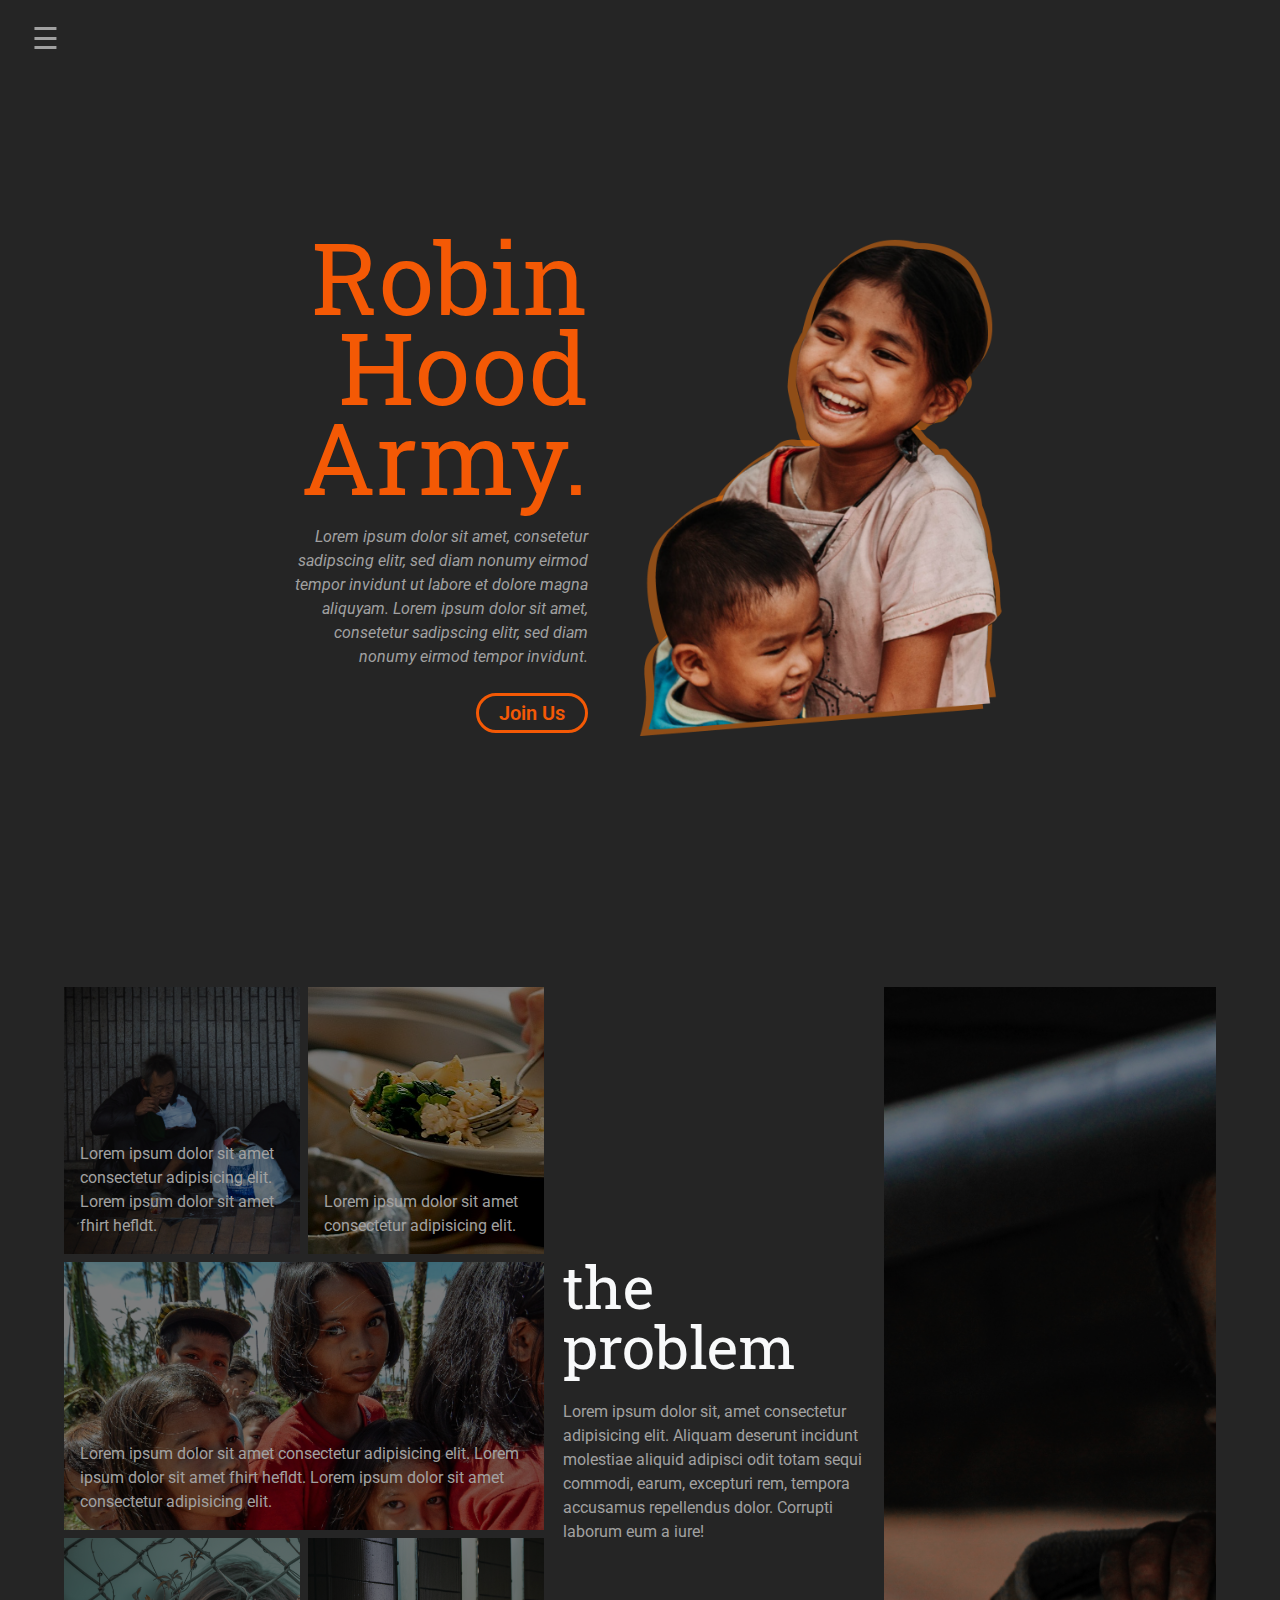
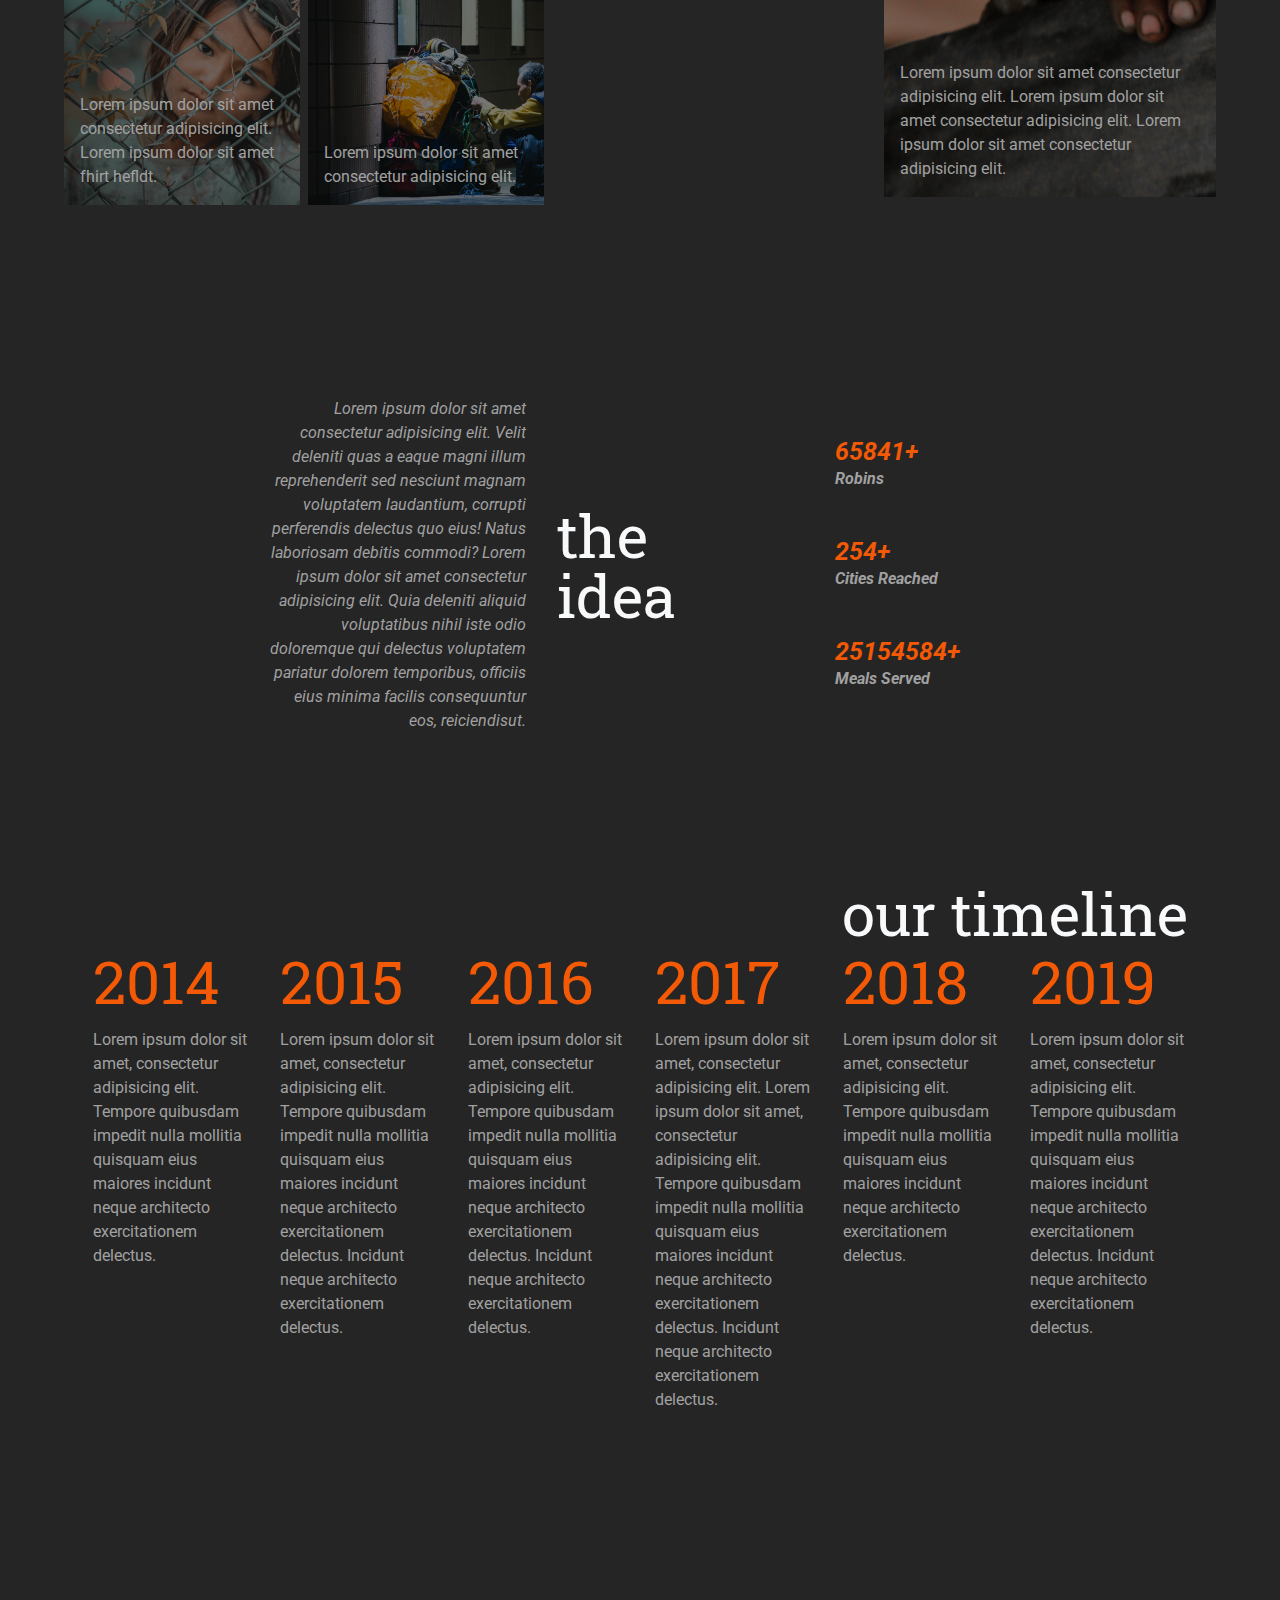
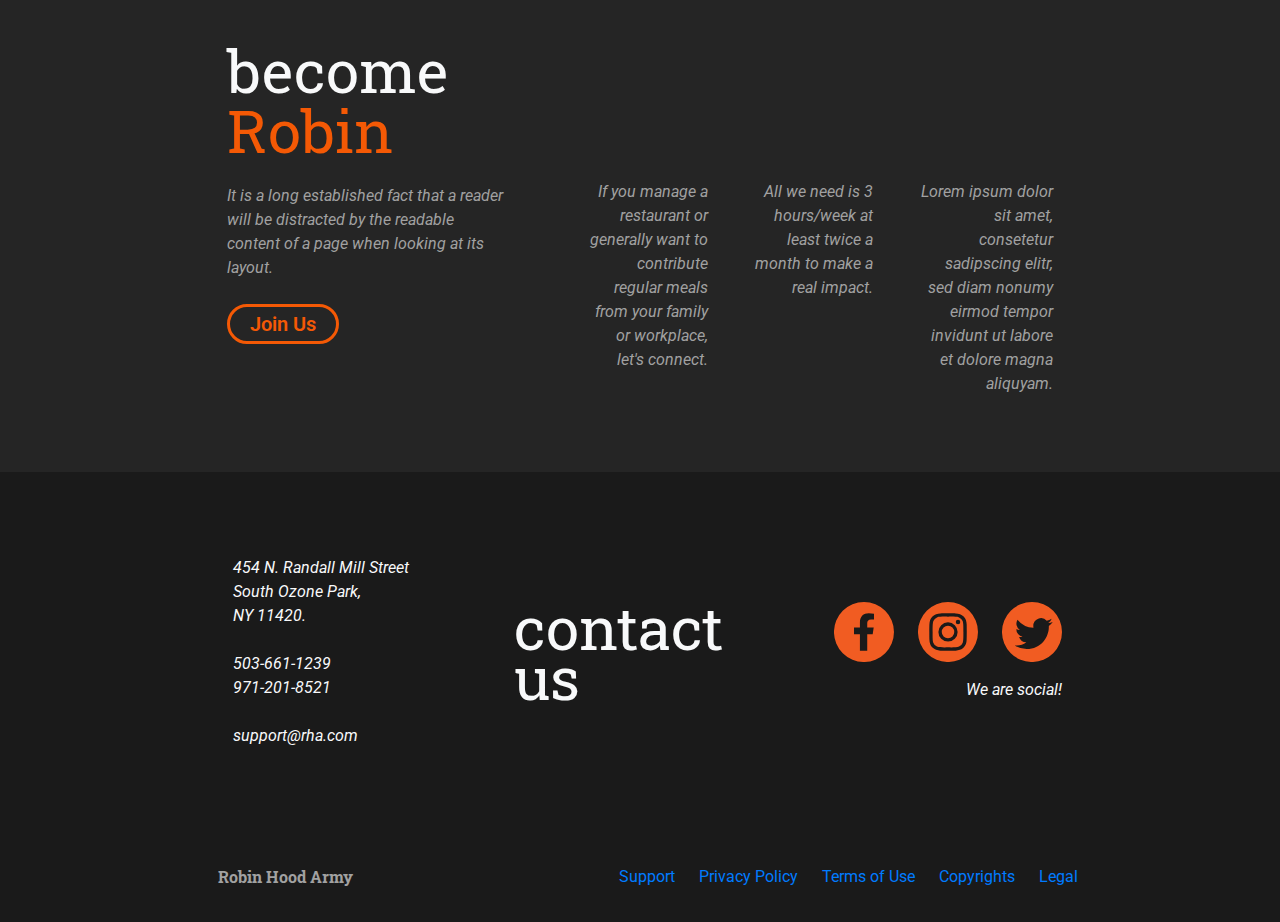
==== index.html @ 15f53440 "Add files via upload" ====
<!doctype html>
<html>
<head>
	<meta charset="utf-8">
	<meta http-equiv="X-UA-Compatible" content="IE=edge">
	<meta name="viewport" content="width=device-width, initial-scale=1.0">
	<title>final_dark_3</title>

		
	<!----------------FONTS----------------------->
	<link rel="stylesheet" href="https://kit-free.fontawesome.com/releases/latest/css/free.min.css" media="all">
	<link href="https://fonts.googleapis.com/css?family=Roboto|Roboto+Slab&display=swap" rel="stylesheet">
	<!-- <link href="https://fonts.googleapis.com/css?family=Lato&display=swap" rel="stylesheet"> -->
	<link href="https://fonts.googleapis.com/icon?family=Material+Icons" rel="stylesheet">

	<!----------------STYLESHEETS----------------------->
	<link href="css/bootstrap-4.0.0.css" rel="stylesheet" type="text/css">
	<link rel="stylesheet" type="text/css" href="semantic/dist/semantic.min.css">
	<link rel="stylesheet" href="css/masterstyle.css" type="text/css">
	<!-- <link rel="stylesheet" href="css/index-responsive.css" type="text/css"> -->
	
</head>

<body>
	
	

	<!-- ----------------NAV----------------------- -->
	<div id="mySidenav" class="sidenav">
		<a href="javascript:void(0)" class="closebtn" onclick="closeNav()">
			<i class="material-icons">arrow_back_ios</i>
		</a>
		<a href="#">Home</a>
		<a href="#">Academy</a>
		<a href="#">Robin Speaks</a>
		<a href="#">Contact</a>
		<a href="#">Join Us</a>
	</div>

	<nav id="main" class="sticky-top">
		<span style="font-size:30px;cursor:pointer" class="ml-3" onclick="openNav()">
			&#9776;
		</span>
	</nav>
	
	<!-- ----------------MAIN----------------------- -->
	<div class="container-fluid vh-90 wrap-70 main-1200">
		<div class="row align-items-center justify-content-center h-100">
			
			<div class="col-5 ">
				<div class="row h-60  align-items-end">
					<div class="col roboto-slab fsize-100 tcolor-orange text-right">
						Robin Hood<br>Army.
					</div>
				</div>
				<div class="row mt-4  justify-content-end">
					<div class="col-11 text-right font-italic">
						Lorem ipsum dolor 
						sit amet, consetetur 
						sadipscing elitr, sed 
						diam nonumy eirmod 
						tempor invidunt ut 
						labore et dolore 
						magna aliquyam.
						Lorem ipsum dolor 
						sit amet, consetetur 
						sadipscing elitr, sed 
						diam nonumy eirmod 
						tempor invidunt.
					</div>
				</div>
				<div class="row mt-4  justify-content-end">
					<div class="col-8 text-right">
						<a href="">
							<button class="theme-button">Join Us</button>
						</a>
					</div>
				</div>
			</div>
			
			<div class="col-6 ">
				<img class="img-fluid" src="images/face/main-hehe.png" alt="">
			</div>
		</div>
	</div>

	<!-- ----------------MAIN-768----------------------- -->
	<div class="container-fluid wrap-90 main-768">

		<div class="row align-items-center justify-content-center">
			
			<div class="col ">
				<div class="row h-60 align-items-end">
					<div class="col roboto-slab fsize-100 tcolor-orange text-right">
						Robin Hood<br>Army.
					</div>
				</div>
				<div class="row mt-4 justify-content-end">
					<div class="col text-right font-italic">
						Lorem ipsum dolor 
						sit amet, consetetur 
						sadipscing elitr, sed 
						diam nonumy eirmod 
						tempor invidunt ut 
						labore et dolore 
						magna aliquyam.
						Lorem ipsum dolor 
						sit amet, consetetur 
						sadipscing elitr, sed 
						diam nonumy eirmod 
						tempor invidunt.
					</div>
				</div>
				<div class="row mt-4 justify-content-end">
					<div class="coltext-right">
						<a href="">
							<button class="theme-button">Join Us</button>
						</a>
					</div>
				</div>
			</div>

		</div>
	</div>

	<!-- ----------------PROBLEM----------------------- -->
	<div class="container-fluid wrap-90 vh-90 mt-100 problem-1200">

		<div class="row h-100 ">
			
			<div class="col-5 h-100 ">
				<div class="row h-33 ">
					<div class="col  bg-prob-img-1">
						<div class="row overlay align-items-end h-100">
							<div class="col p-3 text-overlay-1">
								Lorem ipsum dolor sit amet consectetur adipisicing elit.
								Lorem ipsum dolor sit amet fhirt hefldt.
							</div>
						</div>
					</div>
					<div class="col ml-2  bg-prob-img-6">
						<div class="row overlay align-items-end h-100">
							<div class="col p-3 text-overlay-6">
								Lorem ipsum dolor sit amet consectetur adipisicing elit.
							</div>
						</div>
					</div>
				</div>
				<div class="row h-33  mt-2">
					<div class="col  bg-prob-img-5">
						<div class="row overlay align-items-end h-100">
							<div class="col p-3 text-overlay-5">
								Lorem ipsum dolor sit amet consectetur adipisicing elit.
								Lorem ipsum dolor sit amet fhirt hefldt.
								Lorem ipsum dolor sit amet consectetur adipisicing elit.
							</div>
						</div>
					</div>
				</div>
				<div class="row h-33  mt-2">
					<div class="col  bg-prob-img-3">
						<div class="row overlay align-items-end h-100">
							<div class="col p-3 text-overlay-3">
								Lorem ipsum dolor sit amet consectetur adipisicing elit.
								Lorem ipsum dolor sit amet fhirt hefldt.
							</div>
						</div>
					</div>
					<div class="col ml-2  bg-prob-img-2 ">
						<div class="row overlay align-items-end h-100">
							<div class="col p-3 text-overlay-2 ">
								Lorem ipsum dolor sit amet consectetur adipisicing elit.
							</div>
						</div>
					</div>
				</div>
			</div>

			<div class="col h-100  ml-1">
				<div class="row h-100  align-items-center mt-2">
					<div class="col ">
						<div class="row">
							<div class="col text-left roboto-slab fsize-60 text-light">
								the<br>problem
							</div>
						</div>
						<div class="row mt-4">
							<div class="col">
								Lorem ipsum dolor sit, amet consectetur adipisicing elit. Aliquam deserunt incidunt molestiae aliquid adipisci odit totam sequi commodi, earum, excepturi rem, tempora accusamus repellendus dolor. Corrupti laborum eum a iure!
							</div>
						</div>
						
					</div>
				</div>
			</div>

			<div class="col ml-1 h-100 ">
				<div class="row  h-100 justify-content-end">
					<div class="col  bg-prob-img-4 shadow">
						<div class="row overlay align-items-end h-100">
							<div class="col p-3 text-overlay-4">
								Lorem ipsum dolor sit amet consectetur adipisicing elit.
								Lorem ipsum dolor sit amet consectetur adipisicing elit.
								Lorem ipsum dolor sit amet consectetur adipisicing elit.
							</div>
						</div>
					</div>
				</div>
			</div>

		</div>

	</div>
	<!-- ----------------PROBLEM-992-768----------------------- -->
	<div class="container-fluid wrap-90 vh-90 mt-100 problem-992-768">

		<div class="row align-items-center mt-2">
				<div class="col ">
					<div class="row">
						<div class="col text-left roboto-slab fsize-60 text-light">
							the<br>problem
						</div>
					</div>
					<div class="row mt-4">
						<div class="col">
							Lorem ipsum dolor sit, amet consectetur adipisicing elit. Aliquam deserunt incidunt molestiae aliquid adipisci odit totam sequi commodi, earum, excepturi rem, tempora accusamus repellendus dolor. Corrupti laborum eum a iure!
						</div>
					</div>
				</div>
			</div>

		<div class="row h-60 mt-3">
			
			<div class="col">
				<div class="row h-50">
					<div class="col  bg-prob-img-1">
						<div class="row overlay align-items-end h-100">
							<div class="col p-3 text-overlay-1">
								Lorem ipsum dolor sit amet consectetur adipisicing elit.
								Lorem ipsum dolor sit amet fhirt hefldt.
							</div>
						</div>
					</div>
					<div class="col ml-2  bg-prob-img-6">
						<div class="row overlay align-items-end h-100">
							<div class="col p-3 text-overlay-6">
								Lorem ipsum dolor sit amet consectetur adipisicing elit.
							</div>
						</div>
					</div>
					<div class="col ml-2 bg-prob-img-5">
						<div class="row overlay align-items-end h-100">
							<div class="col p-3 text-overlay-5">
								Lorem ipsum dolor sit amet consectetur adipisicing elit.
								Lorem ipsum dolor sit amet fhirt hefldt.
								Lorem ipsum dolor sit amet consectetur adipisicing elit.
							</div>
						</div>
					</div>

				</div>

				<div class="row h-50 mt-2">
					<div class="col  bg-prob-img-3">
						<div class="row overlay align-items-end h-100">
							<div class="col p-3 text-overlay-3">
								Lorem ipsum dolor sit amet consectetur adipisicing elit.
								Lorem ipsum dolor sit amet fhirt hefldt.
							</div>
						</div>
					</div>
					<div class="col ml-2  bg-prob-img-2 ">
						<div class="row overlay align-items-end h-100">
							<div class="col p-3 text-overlay-2 ">
								Lorem ipsum dolor sit amet consectetur adipisicing elit.
							</div>
						</div>
					</div>
					<div class="col ml-2 bg-prob-img-4 shadow">
						<div class="row overlay align-items-end h-100">
							<div class="col p-3 text-overlay-4">
								Lorem ipsum dolor sit amet consectetur adipisicing elit.
								Lorem ipsum dolor sit amet consectetur adipisicing elit.
								Lorem ipsum dolor sit amet consectetur adipisicing elit.
							</div>
						</div>
					</div>

				</div>
			</div>

		</div>

	</div>
	<!-- ----------------PROBLEM-576----------------------- -->
	<div class="container-fluid wrap-90 mt-100 problem-576">

		<div class="row align-items-center mt-2">
			<div class="col ">
				<div class="row">
					<div class="col text-left roboto-slab fsize-60 text-light">
						the<br>problem
					</div>
				</div>
				<div class="row mt-4">
					<div class="col">
						Lorem ipsum dolor sit, amet consectetur adipisicing elit. Aliquam deserunt incidunt molestiae aliquid adipisci odit totam sequi commodi, earum, excepturi rem, tempora accusamus repellendus dolor. Corrupti laborum eum a iure!
					</div>
				</div>
			</div>
		</div>

		<div class="row mt-3 h-160px">
			<div class="col  bg-prob-img-1">
				<div class="row overlay align-items-end h-100">
					<div class="col p-3 text-overlay-1">
						Lorem ipsum dolor sit amet consectetur adipisicing elit.
						Lorem ipsum dolor sit amet fhirt hefldt.
					</div>
				</div>
			</div>
		</div>
		<div class="row mt-3 h-160px">
			<div class="col ml-2  bg-prob-img-6">
				<div class="row overlay align-items-end h-100">
					<div class="col p-3 text-overlay-6">
						Lorem ipsum dolor sit amet consectetur adipisicing elit.
					</div>
				</div>
			</div>
		</div>
		<div class="row mt-3 h-160px">
			<div class="col ml-2 bg-prob-img-5">
				<div class="row overlay align-items-end h-100">
					<div class="col p-3 text-overlay-5">
						Lorem ipsum dolor sit amet consectetur adipisicing elit.
						Lorem ipsum dolor sit amet fhirt hefldt.
						Lorem ipsum dolor sit amet consectetur adipisicing elit.
					</div>
				</div>
			</div>
		</div>
		<div class="row mt-3 h-160px">
			<div class="col  bg-prob-img-3">
				<div class="row overlay align-items-end h-100">
					<div class="col p-3 text-overlay-3">
						Lorem ipsum dolor sit amet consectetur adipisicing elit.
						Lorem ipsum dolor sit amet fhirt hefldt.
					</div>
				</div>
			</div>
		</div>
		<div class="row mt-3 h-160px">
			<div class="col ml-2  bg-prob-img-2 ">
				<div class="row overlay align-items-end h-100">
					<div class="col p-3 text-overlay-2 ">
						Lorem ipsum dolor sit amet consectetur adipisicing elit.
					</div>
				</div>
			</div>
		</div>
		<div class="row mt-3 h-160px">
			<div class="col ml-2 bg-prob-img-4 shadow">
				<div class="row overlay align-items-end h-100">
					<div class="col p-3 text-overlay-4">
						Lorem ipsum dolor sit amet consectetur adipisicing elit.
						Lorem ipsum dolor sit amet consectetur adipisicing elit.
						Lorem ipsum dolor sit amet consectetur adipisicing elit.
					</div>
				</div>
			</div>
			
		</div>

	</div>


	<!-- ----------------IDEA----------------------- -->
	<div class="container-fluid wrap-90 mt-200 idea-1200">
		<div class="row h-100 align-items-center justify-content-center ">
			<div class="col-3 text-right font-italic">
				Lorem ipsum dolor sit amet consectetur adipisicing elit. Velit deleniti quas a eaque magni illum reprehenderit sed nesciunt magnam voluptatem laudantium, corrupti perferendis delectus quo eius! Natus laboriosam debitis commodi?
				Lorem ipsum dolor sit amet consectetur adipisicing elit. Quia deleniti aliquid voluptatibus nihil iste odio doloremque qui delectus voluptatem pariatur dolorem temporibus, officiis eius minima facilis consequuntur eos, reiciendisut.
			</div>
		
			<div class=" m-3 text-left roboto-slab fsize-60 text-light">
				the<br>idea
			</div>

			<div class="col-3  ml-5">
				<div class="row align-items-center">
					<div class="w-25 text-center">
						<i class="fas fa-users fa-4x tcolor-orange"></i>
					</div>
					<div class="col ml-2 font-weight-bold font-italic">
						<span class="fsize-25 tcolor-orange">65841+</span><br>
						Robins
					</div>
				</div>
				<div class="row align-items-center mt-5 mb-5">
					<div class="w-25 text-center">
						<i class="fas fa-city fa-4x tcolor-orange"></i>
					</div>
					<div class="col ml-2 font-weight-bold font-italic">
						<span class="fsize-25 tcolor-orange">254+</span><br>
						Cities Reached
					</div>
				</div>
				<div class="row align-items-center">
					<div class=" w-25 text-center">
						<i class="fas fa-utensils fa-4x tcolor-orange"></i>
					</div>
					
					<div class="col ml-2 font-weight-bold font-italic">
						<span class="fsize-25 tcolor-orange">25154584+</span><br>
						Meals Served
					</div>
				</div>
			</div>

		</div>
	</div>
	
	<!-- ----------------IDEA----------------------- -->
	<div class="container-fluid wrap-90 mt-200 idea-768">
		<div class="row">
			<div class=" m-3 text-left roboto-slab fsize-60 text-light">
				the idea
			</div>
		</div>
		
		<div class="row h-100 align-items-center justify-content-center ">
			<div class="col text-left font-italic">
				Lorem ipsum dolor sit amet consectetur adipisicing elit. Velit deleniti quas a eaque magni illum reprehenderit sed nesciunt magnam voluptatem laudantium, corrupti perferendis delectus quo eius! Natus laboriosam debitis commodi?
				Lorem ipsum dolor sit amet consectetur adipisicing elit. Quia deleniti aliquid voluptatibus nihil iste odio doloremque qui delectus voluptatem pariatur dolorem temporibus, officiis eius minima facilis consequuntur eos, reiciendisut.
			</div>
		</div>
		<div class="row mt-5">
			<div class="col ml-5">
				<div class="row align-items-center">
					<div class="w-25 text-center">
						<i class="fas fa-users fa-4x tcolor-orange"></i>
					</div>
					<div class="col ml-2 font-weight-bold font-italic">
						<span class="fsize-25 tcolor-orange">65841+</span><br>
						Robins
					</div>
				</div>
				<div class="row align-items-center mt-5 mb-5">
					<div class="w-25 text-center">
						<i class="fas fa-city fa-4x tcolor-orange"></i>
					</div>
					<div class="col ml-2 font-weight-bold font-italic">
						<span class="fsize-25 tcolor-orange">254+</span><br>
						Cities Reached
					</div>
				</div>
				<div class="row align-items-center">
					<div class=" w-25 text-center">
						<i class="fas fa-utensils fa-4x tcolor-orange"></i>
					</div>
					
					<div class="col ml-2 font-weight-bold font-italic">
						<span class="fsize-25 tcolor-orange">25154584+</span><br>
						Meals Served
					</div>
				</div>
			</div>

		</div>
	</div>
	
	
	<!-- ----------------TIMELINE----------------------- -->
	<div class="container-fluid mt-150 timeline-1200">
		<div class="row wrap-90 justify-content-end  mb-2">
			<div class="col roboto-slab text-light fsize-60 text-right">
				our timeline
			</div>
		</div>
		<div class="row wrap-90">
			<div class="col">
				
				<div class="row h-100">

					<div class="col ">
						<div class="row text">
							<div class="col roboto-slab tcolor-orange fsize-60 text-left">
								2014
							</div>
						</div>
						<div class="row mt-2 text">
							<div class="col">
								<i class="fas tcolor-orange fsize-25 text-left fa-circle"></i>
							</div>
						</div>
						<div class="row  text-left mt-2 text">
							<div class="col">
								Lorem ipsum dolor sit amet, consectetur adipisicing elit. Tempore quibusdam impedit nulla mollitia quisquam eius maiores incidunt neque architecto exercitationem delectus.
							</div>
						</div>
					</div>
					<div class="col ">
						<div class="row">
							<div class="col roboto-slab tcolor-orange fsize-60 text-left">
								2015
							</div>
						</div>
						<div class="row mt-2">
							<div class="col">
								<i class="fas tcolor-orange fsize-25 text-left fa-circle"></i>
							</div>
						</div>
						<div class="row  text-left mt-2">
							<div class="col">
								Lorem ipsum dolor sit amet, consectetur adipisicing elit. Tempore quibusdam impedit nulla mollitia quisquam eius maiores incidunt neque architecto exercitationem delectus. Incidunt neque architecto exercitationem delectus.
							</div>
						</div>
					</div>
					<div class="col ">
						<div class="row">
							<div class="col roboto-slab tcolor-orange fsize-60 text-left">
								2016
							</div>
						</div>
						<div class="row mt-2">
							<div class="col">
								<i class="fas tcolor-orange fsize-25 text-left fa-circle"></i>
							</div>
						</div>
						<div class="row  text-left mt-2">
							<div class="col">
								Lorem ipsum dolor sit amet, consectetur adipisicing elit. Tempore quibusdam impedit nulla mollitia quisquam eius maiores incidunt neque architecto exercitationem delectus. Incidunt neque architecto exercitationem delectus.
							</div>
						</div>
						
					</div>
					<div class="col ">
						<div class="row">
							<div class="col roboto-slab tcolor-orange fsize-60 text-left">
								2017
							</div>
						</div>
						<div class="row mt-2">
							<div class="col">
								<i class="fas tcolor-orange fsize-25 text-left fa-circle"></i>
							</div>
						</div>
						<div class="row  text-left mt-2">
							<div class="col">
								Lorem ipsum dolor sit amet, consectetur adipisicing elit. Lorem ipsum dolor sit amet, consectetur adipisicing elit. Tempore quibusdam impedit nulla mollitia quisquam eius maiores incidunt neque architecto exercitationem delectus. Incidunt neque architecto exercitationem delectus.
							</div>
						</div>

					</div>
					<div class="col ">
						<div class="row">
							<div class="col roboto-slab tcolor-orange fsize-60 text-left">
								2018
							</div>
						</div>
						<div class="row mt-2">
							<div class="col">
								<i class="fas tcolor-orange fsize-25 text-left fa-circle"></i>
							</div>
						</div>
						<div class="row  text-left mt-2">
							<div class="col">
								Lorem ipsum dolor sit amet, consectetur adipisicing elit. Tempore quibusdam impedit nulla mollitia quisquam eius maiores incidunt neque architecto exercitationem delectus.
							</div>
						</div>
					</div>
					<div class="col ">
						<div class="row">
							<div class="col roboto-slab tcolor-orange fsize-60 text-left">
								2019
							</div>
						</div>
						<div class="row mt-2">
							<div class="col">
								<i class="fas tcolor-orange fsize-25 text-left fa-circle"></i>
							</div>
						</div>
						<div class="row  text-left mt-2">
							<div class="col">
								Lorem ipsum dolor sit amet, consectetur adipisicing elit. Tempore quibusdam impedit nulla mollitia quisquam eius maiores incidunt neque architecto exercitationem delectus.
								Incidunt neque architecto exercitationem delectus.
							</div>
						</div>
					</div>

				</div>

			</div>
		</div>
	</div>
	<!-- ----------------TIMELINE-992-768----------------------- -->
	<div class="container-fluid mt-150 timeline-992-768">
		<div class="row wrap-90 justify-content-end  mb-2">
			<div class="col roboto-slab text-light fsize-60 text-right">
				our timeline
			</div>
		</div>
		<div class="row wrap-90">
			<div class="col">
				
				<div class="row">

					<div class="col ">
						<div class="row text">
							<div class="col roboto-slab tcolor-orange fsize-60 text-left">
								2014
							</div>
						</div>
						<div class="row mt-2 text">
							<div class="col">
								<i class="fas tcolor-orange fsize-25 text-left fa-circle"></i>
							</div>
						</div>
						<div class="row  text-left mt-2 text">
							<div class="col">
								Lorem ipsum dolor sit amet, consectetur adipisicing elit. Tempore quibusdam impedit nulla mollitia quisquam eius maiores incidunt neque architecto exercitationem delectus.
							</div>
						</div>
					</div>
					<div class="col ">
						<div class="row">
							<div class="col roboto-slab tcolor-orange fsize-60 text-left">
								2015
							</div>
						</div>
						<div class="row mt-2">
							<div class="col">
								<i class="fas tcolor-orange fsize-25 text-left fa-circle"></i>
							</div>
						</div>
						<div class="row  text-left mt-2">
							<div class="col">
								Lorem ipsum dolor sit amet, consectetur adipisicing elit. Tempore quibusdam impedit nulla mollitia quisquam eius maiores incidunt neque architecto exercitationem delectus. Incidunt neque architecto exercitationem delectus.
							</div>
						</div>
					</div>
					<div class="col ">
						<div class="row">
							<div class="col roboto-slab tcolor-orange fsize-60 text-left">
								2016
							</div>
						</div>
						<div class="row mt-2">
							<div class="col">
								<i class="fas tcolor-orange fsize-25 text-left fa-circle"></i>
							</div>
						</div>
						<div class="row  text-left mt-2">
							<div class="col">
								Lorem ipsum dolor sit amet, consectetur adipisicing elit. Tempore quibusdam impedit nulla mollitia quisquam eius maiores incidunt neque architecto exercitationem delectus. Incidunt neque architecto exercitationem delectus.
							</div>
						</div>
					</div>
				</div>

				<div class="row mt-3">
					<div class="col ">
						<div class="row">
							<div class="col roboto-slab tcolor-orange fsize-60 text-left">
								2017
							</div>
						</div>
						<div class="row mt-2">
							<div class="col">
								<i class="fas tcolor-orange fsize-25 text-left fa-circle"></i>
							</div>
						</div>
						<div class="row  text-left mt-2">
							<div class="col">
								Lorem ipsum dolor sit amet, consectetur adipisicing elit. Lorem ipsum dolor sit amet, consectetur adipisicing elit. Tempore quibusdam impedit nulla mollitia quisquam eius maiores incidunt neque architecto exercitationem delectus. Incidunt neque architecto exercitationem delectus.
							</div>
						</div>

					</div>
					<div class="col ">
						<div class="row">
							<div class="col roboto-slab tcolor-orange fsize-60 text-left">
								2018
							</div>
						</div>
						<div class="row mt-2">
							<div class="col">
								<i class="fas tcolor-orange fsize-25 text-left fa-circle"></i>
							</div>
						</div>
						<div class="row  text-left mt-2">
							<div class="col">
								Lorem ipsum dolor sit amet, consectetur adipisicing elit. Tempore quibusdam impedit nulla mollitia quisquam eius maiores incidunt neque architecto exercitationem delectus.
							</div>
						</div>
					</div>
					<div class="col ">
						<div class="row">
							<div class="col roboto-slab tcolor-orange fsize-60 text-left">
								2019
							</div>
						</div>
						<div class="row mt-2">
							<div class="col">
								<i class="fas tcolor-orange fsize-25 text-left fa-circle"></i>
							</div>
						</div>
						<div class="row  text-left mt-2">
							<div class="col">
								Lorem ipsum dolor sit amet, consectetur adipisicing elit. Tempore quibusdam impedit nulla mollitia quisquam eius maiores incidunt neque architecto exercitationem delectus.
								Incidunt neque architecto exercitationem delectus.
							</div>
						</div>
					</div>

				</div>

			</div>
		</div>
	</div>

	<!-- ----------------BECOME-ROBIN----------------------- -->
	<div class="container-fluid wrap-70 vh-40 mt-200 brobin-1200">
		<div class="row h-100  align-items-center justify-content-center pl-0 pr-0">

			<div class="col-4 pl-0">
				<div class="row">
					<div class="col roboto-slab text-light fsize-60">
						become<br><span class="fsize-60 tcolor-orange">Robin</span>
					</div>
				</div>
				<div class="row mt-4 mb-4">
					<div class="col font-italic">
						It is a long established fact that a reader 
						will be distracted by the readable 
						content of a page when looking at its 
						layout.
					</div>
				</div>
				<div class="row">
					<div class="col">
						<button class="theme-button">Join Us</button>
					</div>
				</div>
			</div>

			<div class="col-2 ml-5 h-100 text-right ">
				<div class="row h-40 align-items-end ">
					<div class="col">
						<i class="fas fa-apple-alt fa-4x tcolor-orange"></i>
					</div>
				</div>
				<div class="row mt-4">
					<div class="col font-italic">
						If you manage a 
						restaurant or 
						generally want to 
						contribute regular 
						meals from your 
						family or workplace, 
						let's connect.
					</div>
				</div>
			</div>
			<div class="col-2 ml-3 h-100 text-right ">
				<div class="row h-40 align-items-end ">
					<div class="col">
						<i class="fas fa-user-clock fa-4x tcolor-orange"></i>
					</div>
				</div>
				<div class="row mt-4 h-60">
					<div class="col font-italic">
						All we need is 3 
						hours/week at least 
						twice a month to 
						make a real impact.
					</div>
				</div>
			</div>
			<div class="col-2 ml-3 h-100 text-right pr-0 ">
				<div class="row h-40 align-items-end ">
					<div class="col">
						<i class="fas fa-book-reader fa-4x tcolor-orange"></i>
					</div>
				</div>
				<div class="row mt-4 h-60">
					<div class="col font-italic">
						Lorem ipsum dolor 
						sit amet, consetetur 
						sadipscing elitr, sed 
						diam nonumy eirmod 
						tempor invidunt ut 
						labore et dolore 
						magna aliquyam.
					</div>
				</div>
			</div>

		</div>
	</div>

	<!-- ----------------BECOME-ROBIN-768----------------------- -->
	<div class="container-fluid wrap-90 mt-200 brobin-768">
		<div class="row">
			<div class="col roboto-slab text-light fsize-60">
				become<br><span class="fsize-60 tcolor-orange">Robin</span>
			</div>
		</div>
		<div class="row mt-4 mb-4">
			<div class="col font-italic">
				It is a long established fact that a reader 
				will be distracted by the readable 
				content of a page when looking at its 
				layout.
			</div>
		</div>
		<div class="row">
			<div class="col">
				<button class="theme-button">Join Us</button>
			</div>
		</div>

		<div class="row h-50 mt-5">
			<div class="col ml-5 h-100  ">
				<div class="row h-40  ">
					<div class="col">
						<i class="fas fa-apple-alt fa-4x tcolor-orange"></i>
					</div>
				</div>
				<div class="row mt-4">
					<div class="col font-italic">
						If you manage a 
						restaurant or 
						generally want to 
						contribute regular 
						meals from your 
						family or workplace, 
						let's connect.
					</div>
				</div>
			</div>
			<div class="col ml-3 h-100">
				<div class="row h-40 align-items-end ">
					<div class="col">
						<i class="fas fa-user-clock fa-4x tcolor-orange"></i>
					</div>
				</div>
				<div class="row mt-4 h-60">
					<div class="col font-italic">
						All we need is 3 
						hours/week at least 
						twice a month to 
						make a real impact.
					</div>
				</div>
			</div>
			<div class="col ml-3 h-100 pr-0 ">
				<div class="row h-40 align-items-end ">
					<div class="col">
						<i class="fas fa-book-reader fa-4x tcolor-orange"></i>
					</div>
				</div>
				<div class="row mt-4 h-60">
					<div class="col font-italic">
						Lorem ipsum dolor 
						sit amet, consetetur 
						sadipscing elitr, sed 
						diam nonumy eirmod 
						tempor invidunt ut 
						labore et dolore 
						magna aliquyam.
					</div>
				</div>
			</div>

		</div>
	</div>

	<!-- ----------------BECOME-ROBIN-576----------------------- -->
	<div class="container-fluid wrap-90 mt-200 brobin-576">
		<div class="row">
			<div class="col roboto-slab text-light fsize-60">
				become<br><span class="fsize-60 tcolor-orange">Robin</span>
			</div>
		</div>
		<div class="row mt-4 mb-4">
			<div class="col font-italic">
				It is a long established fact that a reader 
				will be distracted by the readable 
				content of a page when looking at its 
				layout.
			</div>
		</div>
		<div class="row">
			<div class="col">
				<button class="theme-button">Join Us</button>
			</div>
		</div>

		<div class="row mt-5 ml-2 h-40">
			<div class="col-3">
				<i class="fas fa-user-clock fa-4x tcolor-orange"></i>	
			</div>
			<div class="col font-italic">
				If you manage a 
				restaurant or 
				generally want to 
				contribute regular 
				meals from your 
				family or workplace, 
				let's connect.
			</div>
		</div>
		<div class="row mt-5 ml-2 h-40">
			<div class="col-3">
				<i class="fas fa-apple-alt fa-4x tcolor-orange"></i>		
			</div>
			<div class="col font-italic">
				All we need is 3 
				hours/week at least 
				twice a month to 
				make a real impact.
			</div>
		</div>
		<div class="row mt-5 ml-2 h-40">
			<div class="col-3">
				<i class="fas fa-book-reader fa-4x tcolor-orange"></i>	
			</div>
			<div class="col font-italic">
				If you manage a 
				restaurant or 
				generally want to 
				contribute regular 
				meals from your 
				family or workplace, 
				let's connect.
			</div>
		</div>
		
	</div>



	<!-- ----------------CONTACT-US----------------------- -->
	<div class="container-fluid  vh-40 bg-darker mt-100 contact-1200">
		<div class="row h-100 align-items-center justify-content-center wrap-90 pr-0">

			<div class="col-3 ">

				<div class="row align-items-center">
					<div class="">
						<i class="fas fa-home fa-2x tcolor-orange"></i>
					</div>
					<div class="col font-italic text-light">
						454 N. Randall Mill Street<br>
						South Ozone Park,<br>
						NY 11420.
					</div>
				</div>
				<div class="row mt-4 mb-4 align-items-center">
					<div class="">
						<i class="fas fa-phone fa-2x tcolor-orange"></i>
					</div>
					<div class="col font-italic text-light">
						503-661-1239<br>
						971-201-8521
					</div>
				</div>
				<div class="row align-items-center">
					<div class="">
						<i class="fas fa-envelope fa-2x tcolor-orange"></i>
					</div>
					<div class="col font-italic text-light">
						support@rha.com
					</div>
				</div>

			</div>

			<div class="col-3 roboto-slab text-light fsize-60-h-50">
				contact<br>us
			</div>

			<div class="col-3 text-right text-light mr-0">
				<div class="row justify-content-end">
					<a href="">
						<img src="images/facebook-f-brands-circle.svg" height="60px" alt="">
					</a>
					<a href="">
						<img src="images/instagram-brands-circle.svg" class="ml-4" height="60px" alt="">
					</a>
					<a href="">
						<img src="images/twitter-brands-circle.svg" class="ml-4" height="60px" alt="">
					</a>
				</div>
				<div class="row mt-3  justify-content-end text-light font-italic">
					We are social!
				</div>
			</div>

		</div>
	</div>

	<!-- ----------------CONTACT-US-768----------------------- -->
	<div class="container-fluid  bg-darker mt-100 contact-768">
		<div class="row wrap-90 pt-5">
			<div class="col-3 roboto-slab text-light fsize-60-h-50">
				contact<br>us
			</div>
		</div>

		<div class="row mt-4 pl-3 align-items-center justify-content-center wrap-90">
			<div class="col ">
				<div class="row align-items-center">
					<div class="">
						<i class="fas fa-home fa-2x tcolor-orange"></i>
					</div>
					<div class="col font-italic text-light">
						454 N. Randall Mill Street<br>
						South Ozone Park,<br>
						NY 11420.
					</div>
				</div>
				<div class="row mt-4 mb-4 align-items-center">
					<div class="">
						<i class="fas fa-phone fa-2x tcolor-orange"></i>
					</div>
					<div class="col font-italic text-light">
						503-661-1239<br>
						971-201-8521
					</div>
				</div>
				<div class="row align-items-center">
					<div class="">
						<i class="fas fa-envelope fa-2x tcolor-orange"></i>
					</div>
					<div class="col font-italic text-light">
						support@rha.com
					</div>
				</div>
			</div>
		</div>
		
		<div class="row wrap-90 mt-5 pl-2">
			<a href="">
				<img src="images/facebook-f-brands-circle.svg" height="50px" alt="">
			</a>
			<a href="">
				<img src="images/instagram-brands-circle.svg" class="ml-4" height="50px" alt="">
			</a>
			<a href="">
				<img src="images/twitter-brands-circle.svg" class="ml-4" height="50px" alt="">
			</a>
		</div>

	</div>

	<!-- ----------------FOOTER----------------------- -->
	<div class="container-fluid bg-darker vh-10 footer-1200">
		<div class="row h-100 align-items-center wrap-70">
			<div class="col roboto-slab font-weight-bold">
				Robin Hood Army
			</div>
			<div class="">
				<a href="">Support</a>
			</div>
			<div class="ml-4">
				<a href="">Privacy Policy</a>
			</div>
			<div class="ml-4">
				<a href="">Terms of Use</a>
			</div>
			<div class="ml-4">
				<a href="">Copyrights</a>
			</div>
			<div class="ml-4">
				<a href="">Legal</a>
			</div>
		</div>
	</div>

	<!-- ----------------FOOTER----------------------- -->
	<div class="container-fluid bg-darker footer-768 pt-5 pb-3">
		<div class=" h-100 align-items-center wrap-90">
			<div class="col roboto-slab font-weight-bold">
				Robin Hood Army
			</div>
			<div class="ml-4">
				<a href="">Support</a>
			</div>
			<div class="ml-4">
				<a href="">Privacy Policy</a>
			</div>
			<div class="ml-4">
				<a href="">Terms of Use</a>
			</div>
			<div class="ml-4">
				<a href="">Copyrights</a>
			</div>
			<div class="ml-4">
				<a href="">Legal</a>
			</div>
		</div>
	</div>

</body>

<script src="semantic/dist/semantic.min.js"></script>
<script src="js/jquery-3.2.1.min.js"></script>
<script src="js/masterscript.js"></script>
<script src="js/popper.min.js"></script>
<script src="js/bootstrap-4.0.0.js"></script>
</body>
</html>
---- css/masterstyle.css ----
/*-------------GLOBAL-----------------*/
* {
	/* font-family: 'lato', sans-serif; */
/*	font-family: 'Roboto Slab', serif;*/
	/* color: #707070; */
	color: #a1a1a1;
	line-height: 1.5em;
	font-size: 16px;
	
}
body {background: #252525 !important;}

.zindex {z-index: -1; position: absolute;}
.wrap-70 {width: 70%; margin: 0 auto;}
.wrap-90 {width: 90%; margin: 0 auto;}

.mt-200 {margin-top: 200px;}

/*----------SIZING------------------------*/
.vh-100 {height: 100vh;}
.vh-90 {height: 90vh;}
.vh-60 {height: 60vh;}
.vh-50 {height: 50vh;}
.vh-40 {height: 40vh;}
.vh-30 {height: 30vh;}
.vh-10 {height: 10vh;}

.h-30 {height: 30% !important;}
.h-33 {height: 33% !important;}
.h-40px {height: 40px !important;}
.h-50px {height: 50px !important;}
.h-40 {height: 40% !important;}
.h-60 {height: 60% !important;}
.h-80 {height: 80% !important;}
.h-100 {height: 100% !important;}
.h-60px {height: 60px;}
.h-160px {height: 160px;}

.mt-100 {margin-top: 100px;}
.mt-150 {margin-top: 150px;}
.mt-200 {margin-top: 200px;}
.mt-250 {margin-top: 250px;}

/*----------COLORS---------------*/
.tcolor-orange {color: #F45905;}
.tcolor-light {color: #E4E4E4;}

.bg-dark {background-color: rgb(35, 35, 35) !important;}
.bg-darker {background-color: rgb(26, 26, 26); transition: 0.3s; border: 0;}

.overlay {background: rgba(0, 0, 0, 0.507); transition: 0.3s;}
.overlay:hover {background: rgba(0, 0, 0, 0.062);}

.text-overlay-1,
.text-overlay-2,
.text-overlay-3,
.text-overlay-4,
.text-overlay-5,
.text-overlay-6 {transition: 0.3s;}

.card-dark {
	background: #414141;
	border-radius: 10px;
	box-shadow: 0 10px 18px rgba(0, 0, 0, 0.658);
}

/*----------FONTS---------------*/
.lheight-50 {line-height: 50px;}

.fsize-100 {font-size: 100px; line-height: 90px;}
.fsize-60-h-50 {font-size: 60px; line-height: 50px;}
.fsize-60 {font-size: 60px; line-height: 60px;}
.fsize-25 {font-size: 25px; line-height: 25px;}
.roboto-slab {font-family: 'Roboto Slab', serif;}

/*----------BUTTONS---------------*/
.theme-button {
	border: 3px #F45905 solid;
	background: none;
	color: #F45905;
	font-weight: 600;
	font-size: 20px;
	border-radius: 20px;
	padding: 5px 20px 5px 20px;
	transition: .3s;
}
.theme-button:hover {
	/* transform: scale(1.1); */
	border: 3px #F45905 solid;
	background: #F45905;
	color: #ffffff;
	border-radius: 20px 0;
}

/*----------IMAGES---------------*/
.bg-prob-img-1 {
	background-image: url(/images/Problem/1.jpg);
	background-repeat: no-repeat;
	background-position-y: center;
	background-size: cover;
}
.bg-prob-img-2 {
	background-image: url(/images/Problem/2.jpg);
	background-repeat: no-repeat;
	background-position-y: center;
	background-size: cover;
}
.bg-prob-img-3 {
	background-image: url(/images/Problem/3.jpg);
	background-repeat: no-repeat;
	background-position-y: center;
	background-size: cover;
}
.bg-prob-img-4 {
	background-image: url(/images/Problem/4.jpg);
	background-repeat: no-repeat;
	/* background-position-x: -160px; */
	background-size: cover;
}
.bg-prob-img-5 {
	background-image: url(/images/Problem/5.jpg);
	background-repeat: no-repeat;
	background-position-y: center;
	background-size: cover;
}
.bg-prob-img-6 {
	background-image: url(/images/Problem/6.jpg);
	background-repeat: no-repeat;
	background-position: top;
	background-size: cover;
}

/* ------ACADEMY_IMAGES----------------- */
.bg-acad-1 {
	background-image: url(/images/academy/1.jpg);
	background-repeat: no-repeat;
	background-position: top;
	background-size: cover;
}
.bg-acad-2 {
	background-image: url(/images/academy/2.jpg);
	background-repeat: no-repeat;
	background-position: top;
	background-size: cover;
}
.bg-acad-3 {
	background-image: url(/images/academy/3.jpg);
	background-repeat: no-repeat;
	background-position: top;
	background-size: cover;
}
.bg-acad-4 {
	background-image: url(/images/academy/4.jpg);
	background-repeat: no-repeat;
	background-position: top;
	background-size: cover;
}
.bg-acad-5 {
	background-image: url(/images/academy/5.jpg);
	background-repeat: no-repeat;
	background-position: top;
	background-size: cover;
}
.bg-acad-6 {
	background-image: url(/images/academy/6.jpg);
	background-repeat: no-repeat;
	background-position: top;
	background-size: cover;
}


.img-1 {
	height: 360px;
	width: 360px;
}

/* --------------MISC---------------- */
.pointer {cursor: pointer !important;}

/*------------NAV-----------------*/

.sidenav {
	height: 100%;
	width: 0;
	position: fixed;
	z-index: 1;
	top: 0;
	left: 0;
	background-color: #111;
	overflow-x: hidden;
	transition: 0.5s;
	padding-top: 60px;
}
  
.sidenav a {
	padding: 8px 8px 8px 32px;
	text-decoration: none;
	font-size: 20px;
	color: #818181;
	display: block;
	transition: 0.3s;
}
  
.sidenav a:hover {
	color: #f1f1f1;
}
  
.sidenav .closebtn {
	position: absolute;
	top: 0;
	right: 25px;
	font-size: 36px;
	margin-left: 50px;
}
  
#main {
	transition: margin-left .5s;
	padding: 16px;
}
  
@media screen and (max-height: 450px) {
	.sidenav {padding-top: 15px;}
	.sidenav a {font-size: 18px;}
}

/* -------------------------RESPONSIVE ---------------------*/
@media (min-width: 1200px) {
	.main-768{display: none;}
	.problem-992-768 {display: none;}
	.timeline-992-768 {display: none;}
	.idea-768 {display: none;}
	.brobin-768 {display: none;}
	.contact-768 {display: none;}
	.footer-768 {display: none;}

	.joinus-768 {display: none;}

	.startrha-768 {display: none;}
	.academy-768 {display: none;}
	.acad-gal-768 {display: none;}
	.problem-576 {display: none;}
	.brobin-576{display: none;}
}

@media (min-width: 992px) and (max-width: 1200px){
	.problem-1200 {display: none;}
	.timeline-1200 {display: none;}
	.brobin-1200 {display: block;}

	.main-768 {display: none;}
	.idea-768 {display: none;}
	.brobin-768 {display: none;}
	.contact-768 {display: none;}
	.footer-768 {display: none;}

	.joinus-768 {display: none;}
	.startrha-768 {display: none;}
	.academy-768 {display: none;}

	
	.acad-gal-768 {display: none;}
	.problem-992-768 {display: block;}
	.timeline-992-768 {display: block;}


	.problem-576 {display: none;}
	.brobin-576{display: none;}
}

@media (min-width: 768px) and (max-width: 992px){
	.main-1200 {display: none;}
	.problem-1200 {display: none;}
	.idea-1200 {display: none;}
	.timeline-1200 {display: none;}
	.brobin-1200 {display: none;}
	.contact-1200 {display: none;}
	.footer-1200 {display: none;}
	.academy-1200 {display: none;}
	.acad-gal-1200 {display: none;}


	.joinus-1200 {display: none;}

	.startrha-1200 {display: none;}

	/* .problem-992 {display: none;} */
	/* .timeline-992 {display: none;} */

	.main-768 {display: block;}
	.problem-992-768 {display: block;}
	.idea-768 {display: block;}
	.timeline-992-768 {display: block;}
	.brobin-768{display: block;}
	.contact-768 {display: block;}
	.footer-768 {display: block;}
	
	.joinus-768 {display: block;}

	.startrha-768 {display: block;}
	.academy-768 {display: block;}


	.problem-576 {display: none;}
	.brobin-576{display: none;}
	.acad-gal-768 {display: block;}
}

@media (max-width: 768px) {
	.main-1200 {display: none;}
	.problem-1200 {display: none;}
	.idea-1200 {display: none;}
	.timeline-1200 {display: none;}
	.brobin-1200 {display: none;}
	.contact-1200 {display: none;}
	.footer-1200 {display: none;}

	.acad-gal-1200 {display: none;}

	.academy-1200 {display: none;}


	.joinus-1200 {display: none;}

	.startrha-1200 {display: none;}


	.main-768 {display: block;}
	.problem-992-768 {display: none;}
	.idea-768 {display: block;}
	.timeline-992-768 {display: block;}
	.brobin-768{display: none;}
	.contact-768 {display: block;}
	.footer-768 {display: block;}
	.academy-768 {display: block;}


	.acad-gal-768 {display: block;}
	.joinus-768 {display: block;}

	.problem-576 {display: block;}
	.brobin-576{display: block;}
}
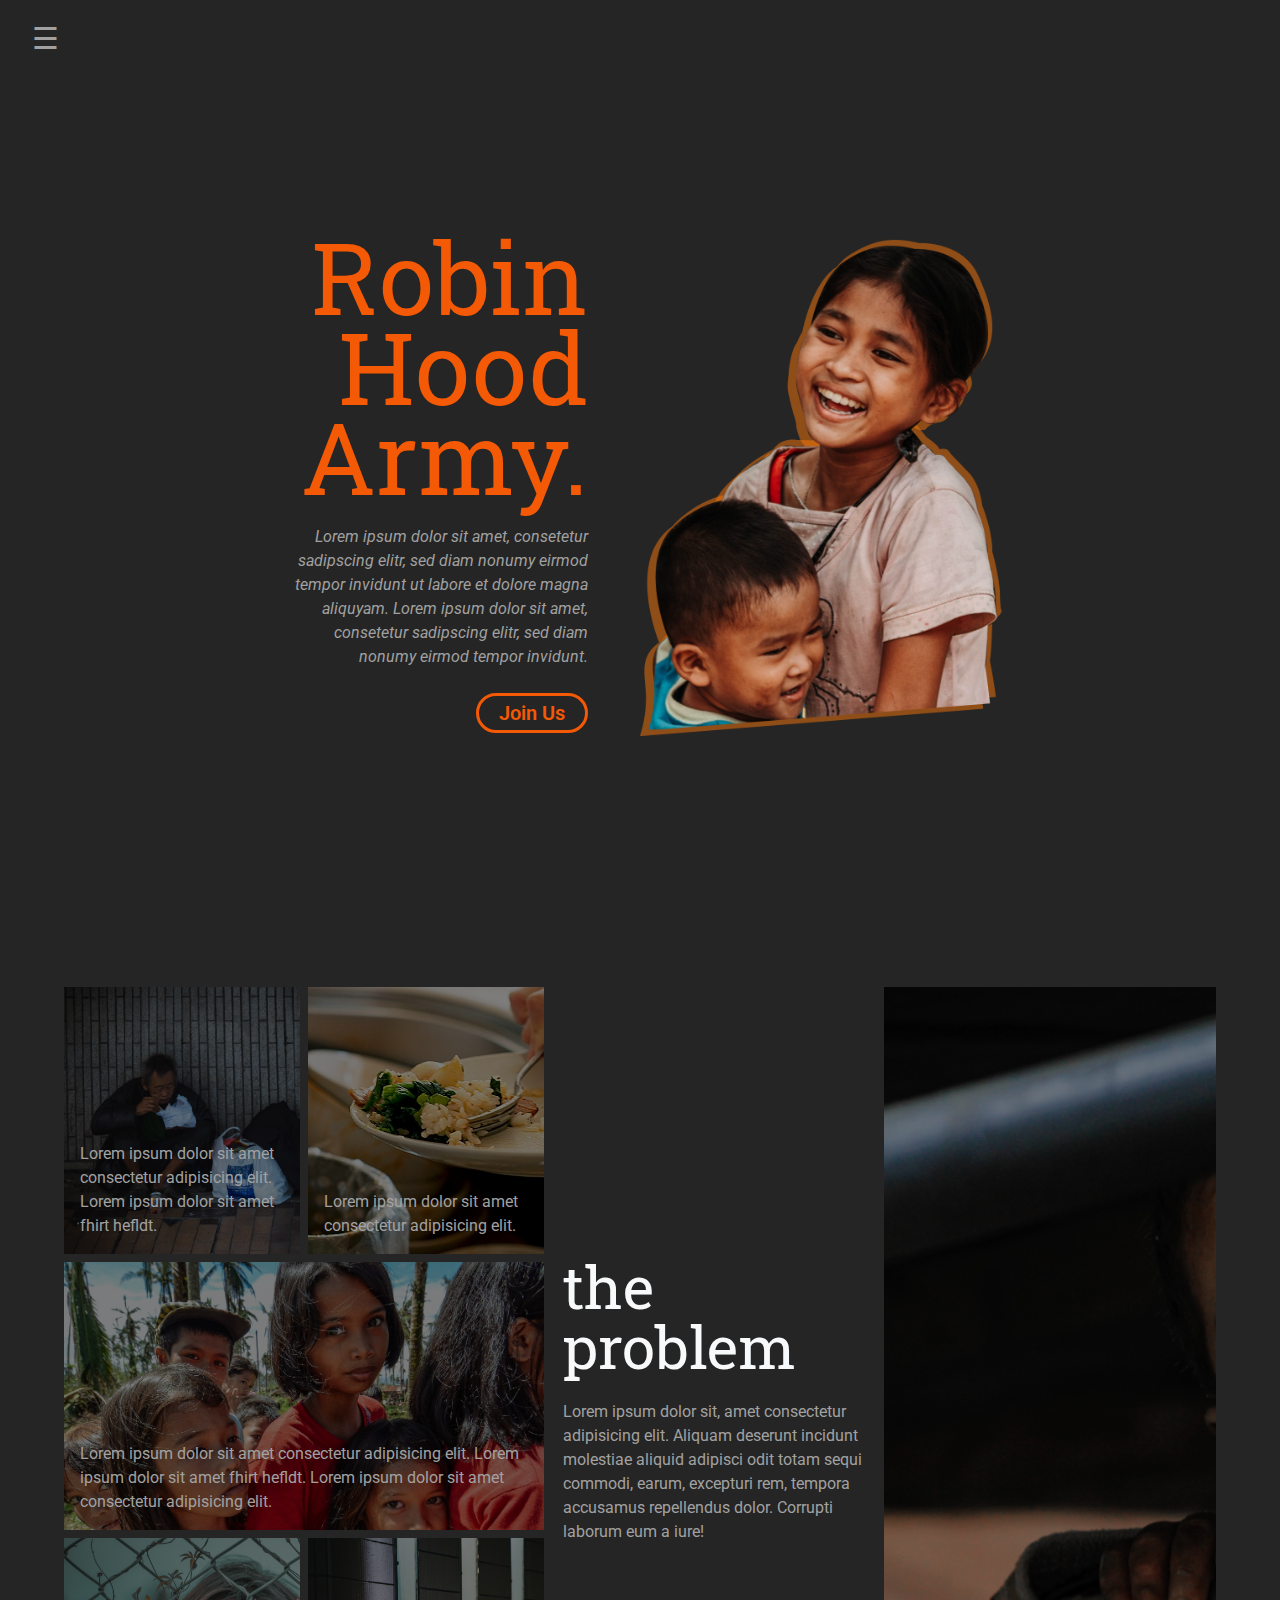
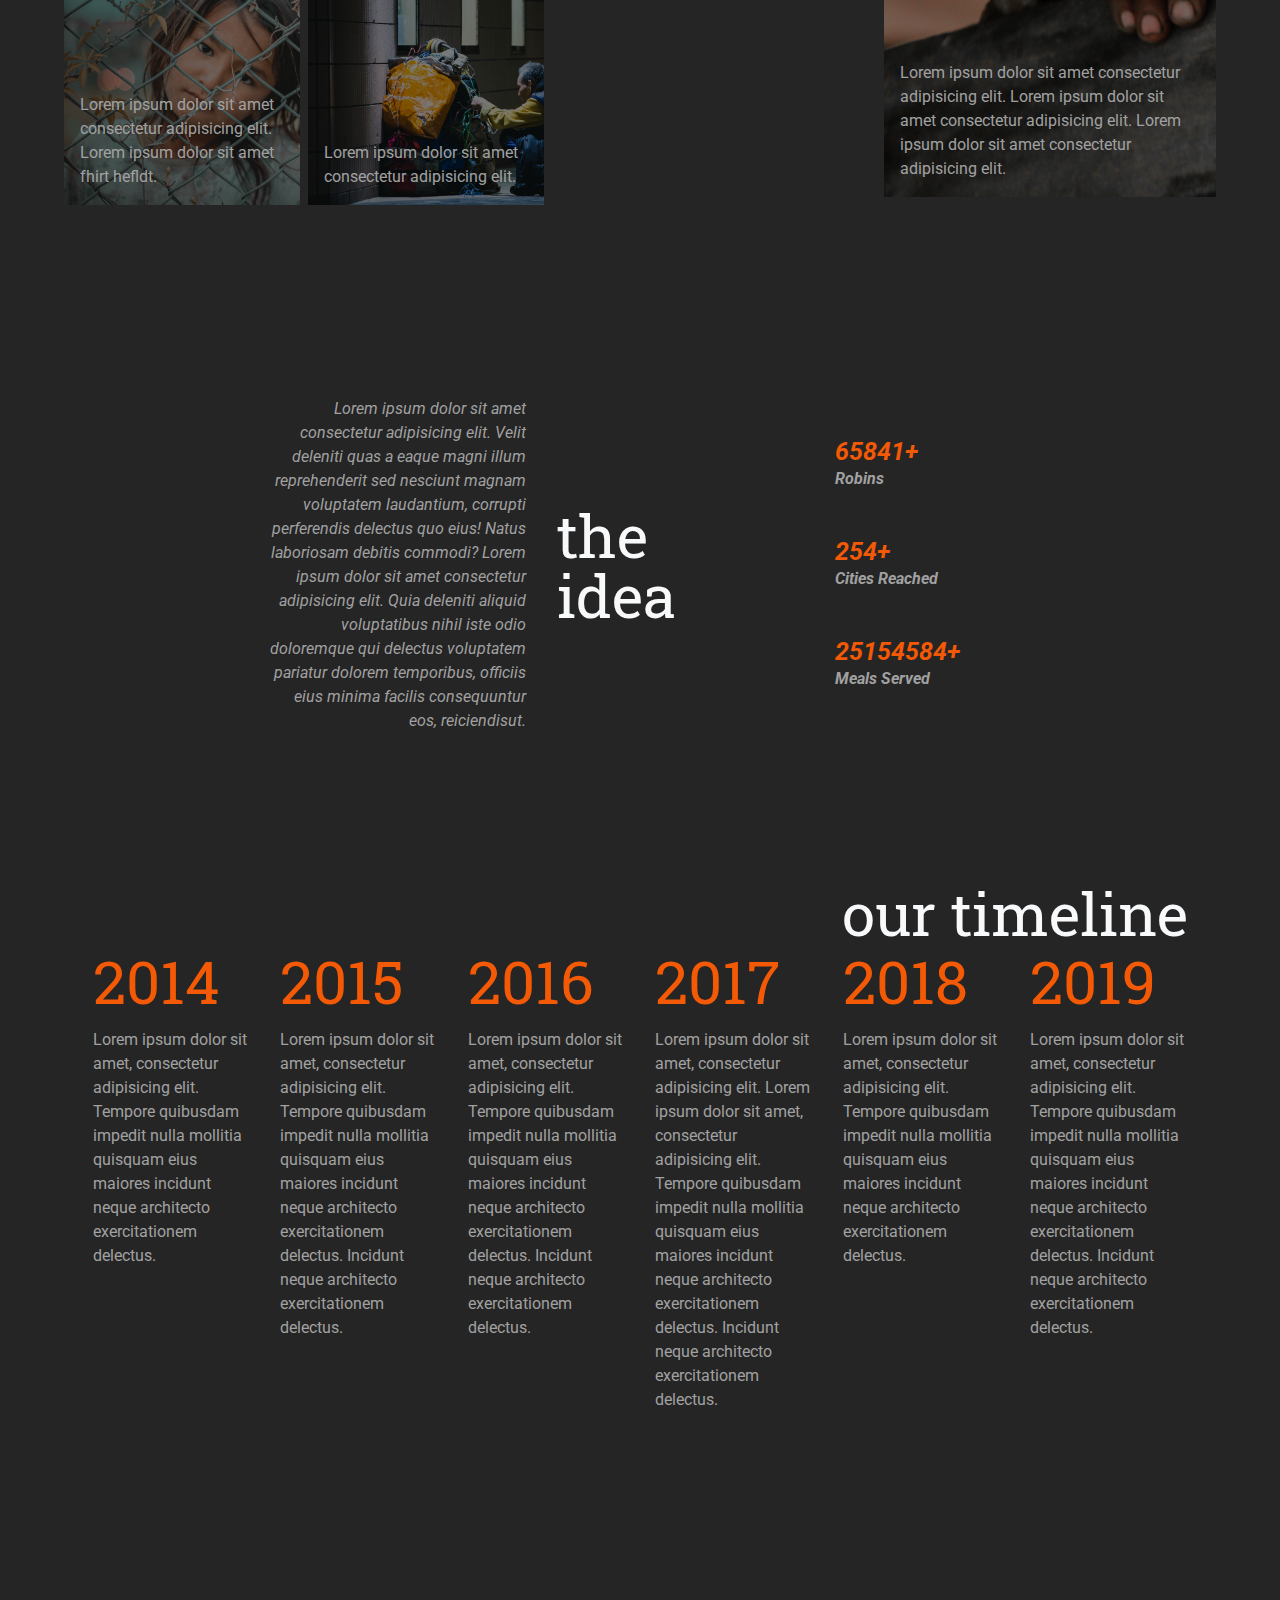
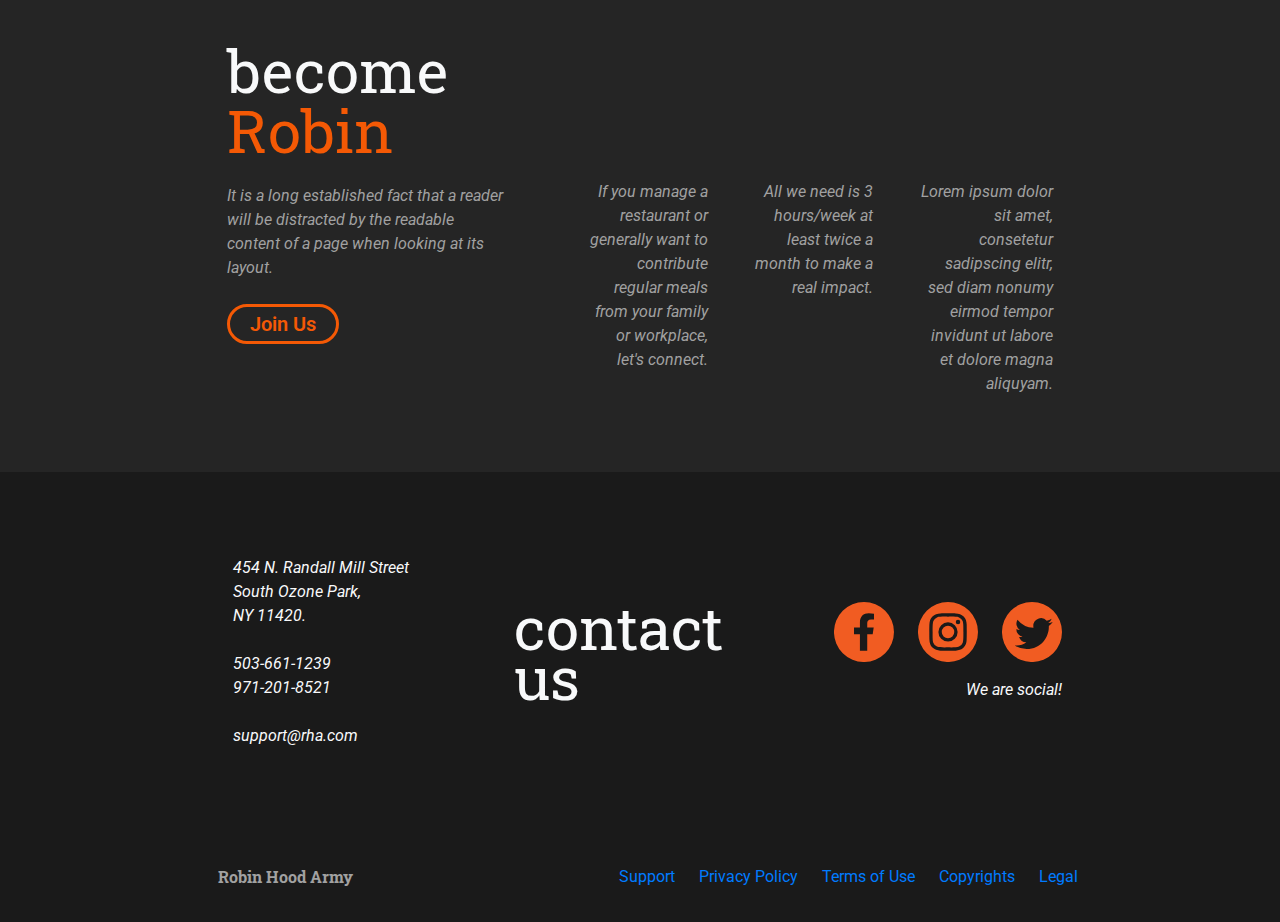
==== commit a7871e2c: "Update index.html" ====
--- a/index.html
+++ b/index.html
@@ -4,6 +4,7 @@
 	<meta charset="utf-8">
 	<meta http-equiv="X-UA-Compatible" content="IE=edge">
 	<meta name="viewport" content="width=device-width, initial-scale=1.0">
+	<meta name="theme-color" content="#252525">
 	<title>final_dark_3</title>
 
 		
@@ -31,13 +32,16 @@
 			<i class="material-icons">arrow_back_ios</i>
 		</a>
 		<a href="#">Home</a>
-		<a href="#">Academy</a>
+		<a href="academy.html">Academy</a>
 		<a href="#">Robin Speaks</a>
 		<a href="#">Contact</a>
-		<a href="#">Join Us</a>
-	</div>
-
-	<nav id="main" class="sticky-top">
+		<a href="joinus.html">Join Us</a>
+	</div>
+	
+	
+	<!-- sticky-top -->
+	
+	<nav id="main" class="">
 		<span style="font-size:30px;cursor:pointer" class="ml-3" onclick="openNav()">
 			&#9776;
 		</span>
--- a/css/masterstyle.css
+++ b/css/masterstyle.css
@@ -94,37 +94,37 @@
 
 /*----------IMAGES---------------*/
 .bg-prob-img-1 {
-	background-image: url(/images/Problem/1.jpg);
+	background-image: url(../images/Problem/1.jpg);
 	background-repeat: no-repeat;
 	background-position-y: center;
 	background-size: cover;
 }
 .bg-prob-img-2 {
-	background-image: url(/images/Problem/2.jpg);
+	background-image: url(../images/Problem/2.jpg);
 	background-repeat: no-repeat;
 	background-position-y: center;
 	background-size: cover;
 }
 .bg-prob-img-3 {
-	background-image: url(/images/Problem/3.jpg);
+	background-image: url(../images/Problem/3.jpg);
 	background-repeat: no-repeat;
 	background-position-y: center;
 	background-size: cover;
 }
 .bg-prob-img-4 {
-	background-image: url(/images/Problem/4.jpg);
+	background-image: url(../images/Problem/4.jpg);
 	background-repeat: no-repeat;
 	/* background-position-x: -160px; */
 	background-size: cover;
 }
 .bg-prob-img-5 {
-	background-image: url(/images/Problem/5.jpg);
+	background-image: url(../images/Problem/5.jpg);
 	background-repeat: no-repeat;
 	background-position-y: center;
 	background-size: cover;
 }
 .bg-prob-img-6 {
-	background-image: url(/images/Problem/6.jpg);
+	background-image: url(../images/Problem/6.jpg);
 	background-repeat: no-repeat;
 	background-position: top;
 	background-size: cover;
@@ -132,37 +132,37 @@
 
 /* ------ACADEMY_IMAGES----------------- */
 .bg-acad-1 {
-	background-image: url(/images/academy/1.jpg);
+	background-image: url(../images/academy/1.jpg);
 	background-repeat: no-repeat;
 	background-position: top;
 	background-size: cover;
 }
 .bg-acad-2 {
-	background-image: url(/images/academy/2.jpg);
+	background-image: url(../images/academy/2.jpg);
 	background-repeat: no-repeat;
 	background-position: top;
 	background-size: cover;
 }
 .bg-acad-3 {
-	background-image: url(/images/academy/3.jpg);
+	background-image: url(../images/academy/3.jpg);
 	background-repeat: no-repeat;
 	background-position: top;
 	background-size: cover;
 }
 .bg-acad-4 {
-	background-image: url(/images/academy/4.jpg);
+	background-image: url(../images/academy/4.jpg);
 	background-repeat: no-repeat;
 	background-position: top;
 	background-size: cover;
 }
 .bg-acad-5 {
-	background-image: url(/images/academy/5.jpg);
+	background-image: url(../images/academy/5.jpg);
 	background-repeat: no-repeat;
 	background-position: top;
 	background-size: cover;
 }
 .bg-acad-6 {
-	background-image: url(/images/academy/6.jpg);
+	background-image: url(../images/academy/6.jpg);
 	background-repeat: no-repeat;
 	background-position: top;
 	background-size: cover;
@@ -339,4 +339,4 @@
 
 	.problem-576 {display: block;}
 	.brobin-576{display: block;}
-}+}
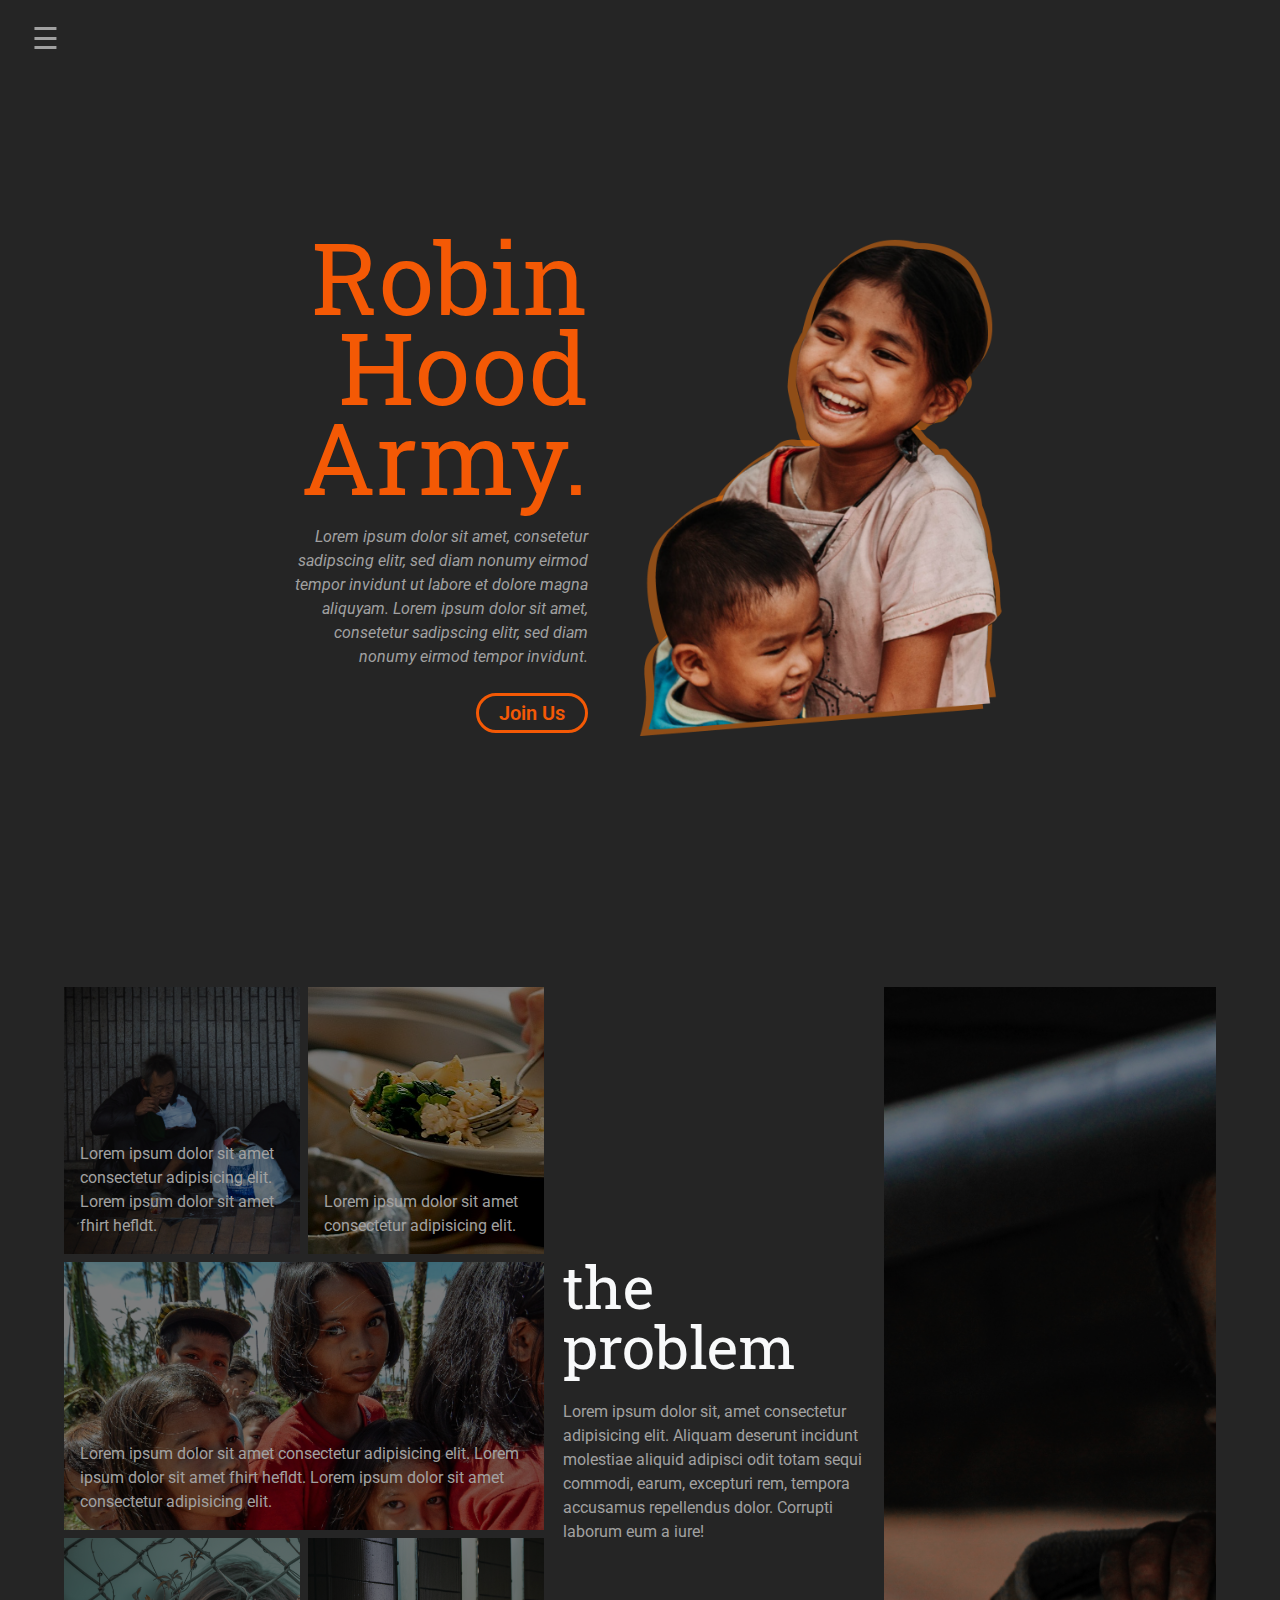
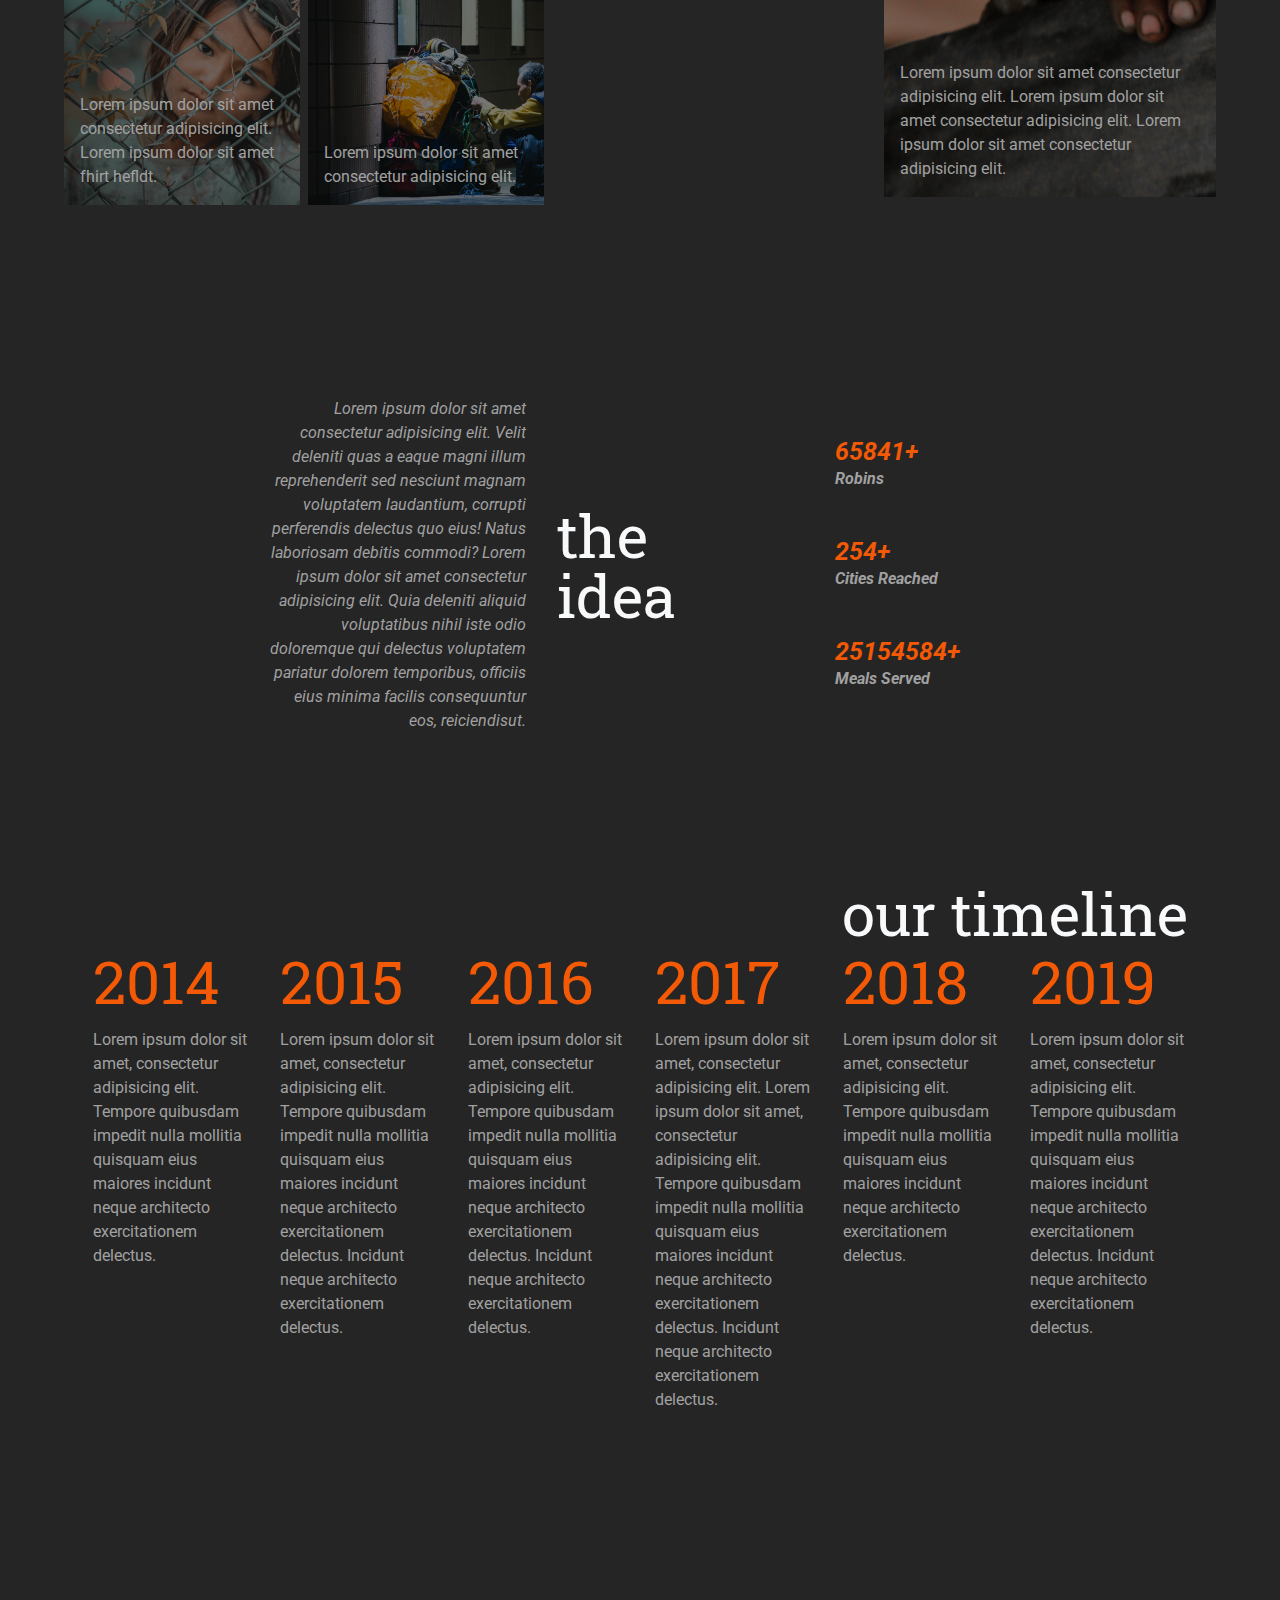
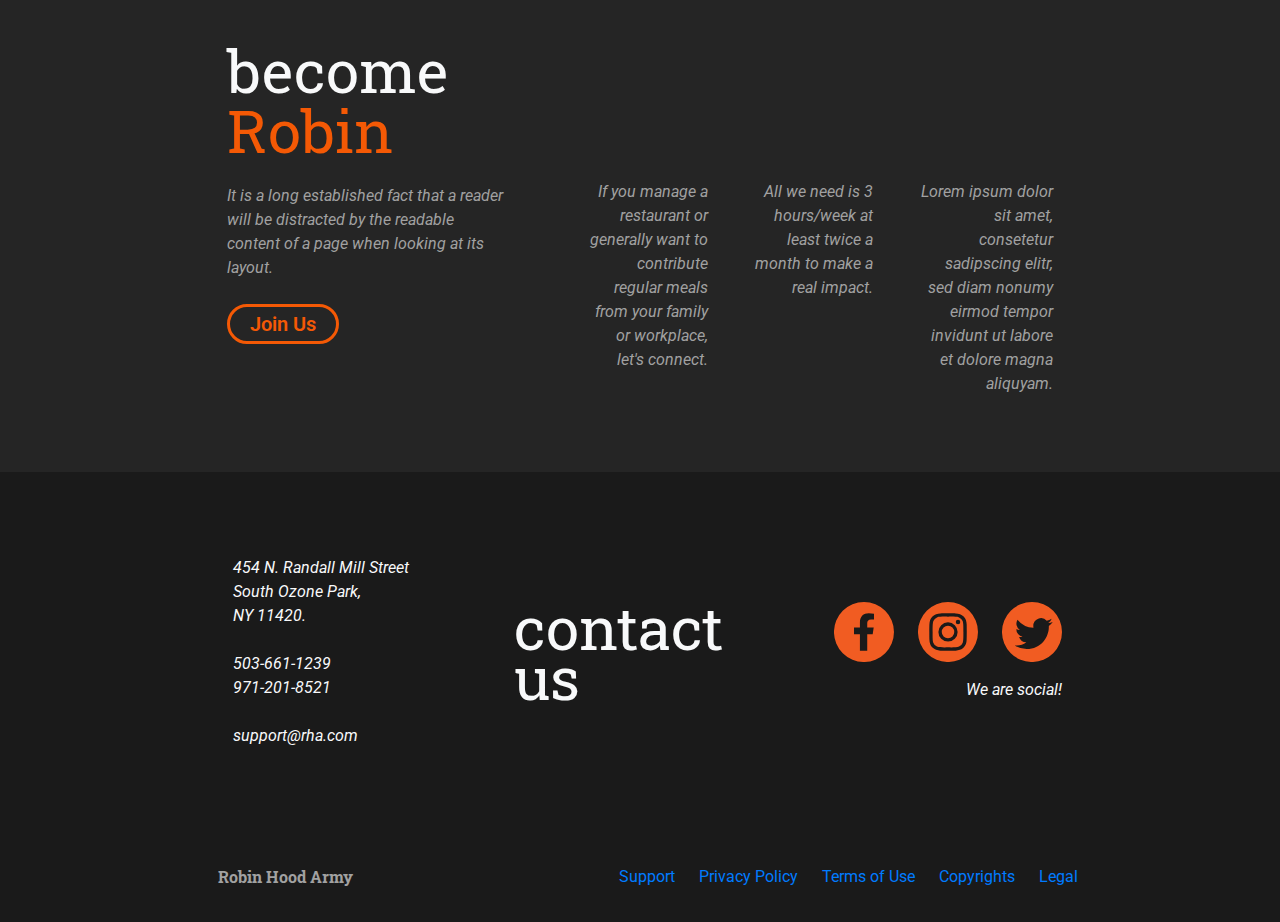
==== commit 91fad696: "Update index.html" ====
--- a/index.html
+++ b/index.html
@@ -39,9 +39,7 @@
 	</div>
 	
 	
-	<!-- sticky-top -->
-	
-	<nav id="main" class="">
+	<nav id="main" class="sticky-top">
 		<span style="font-size:30px;cursor:pointer" class="ml-3" onclick="openNav()">
 			&#9776;
 		</span>
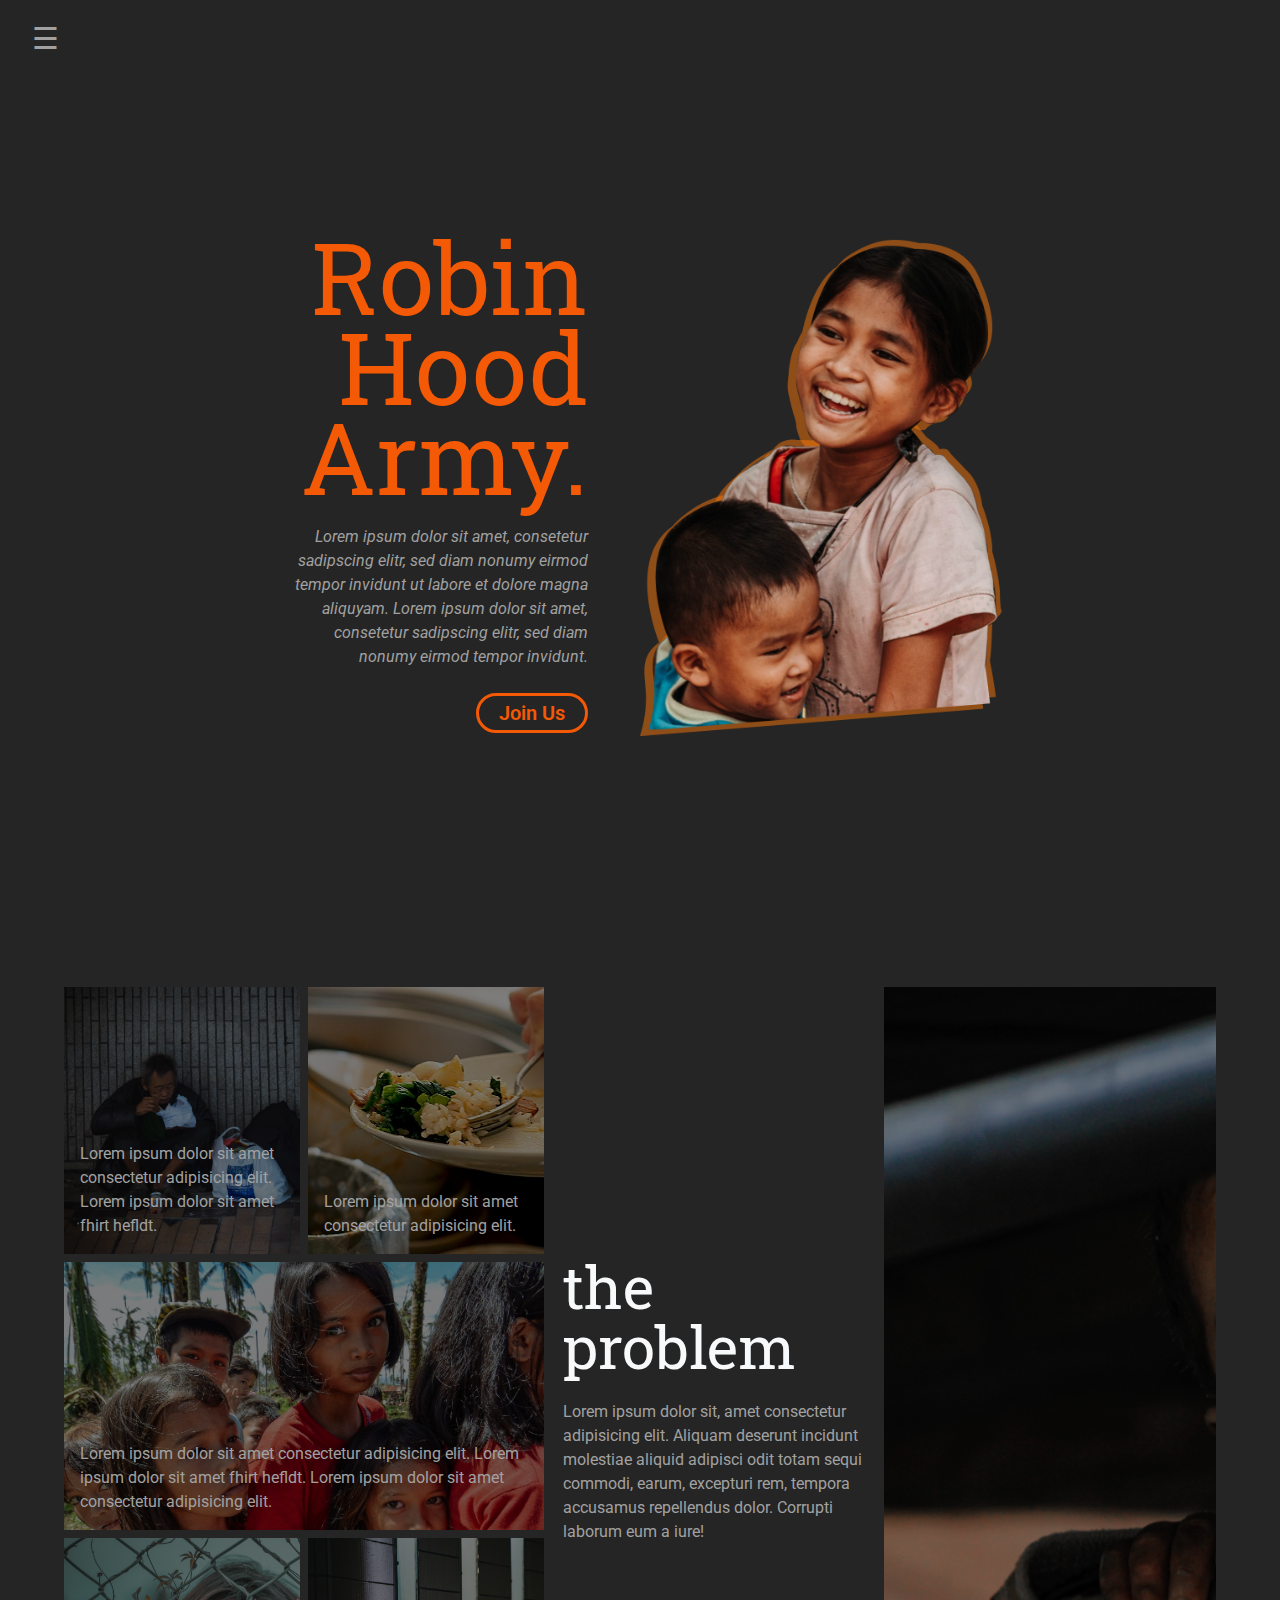
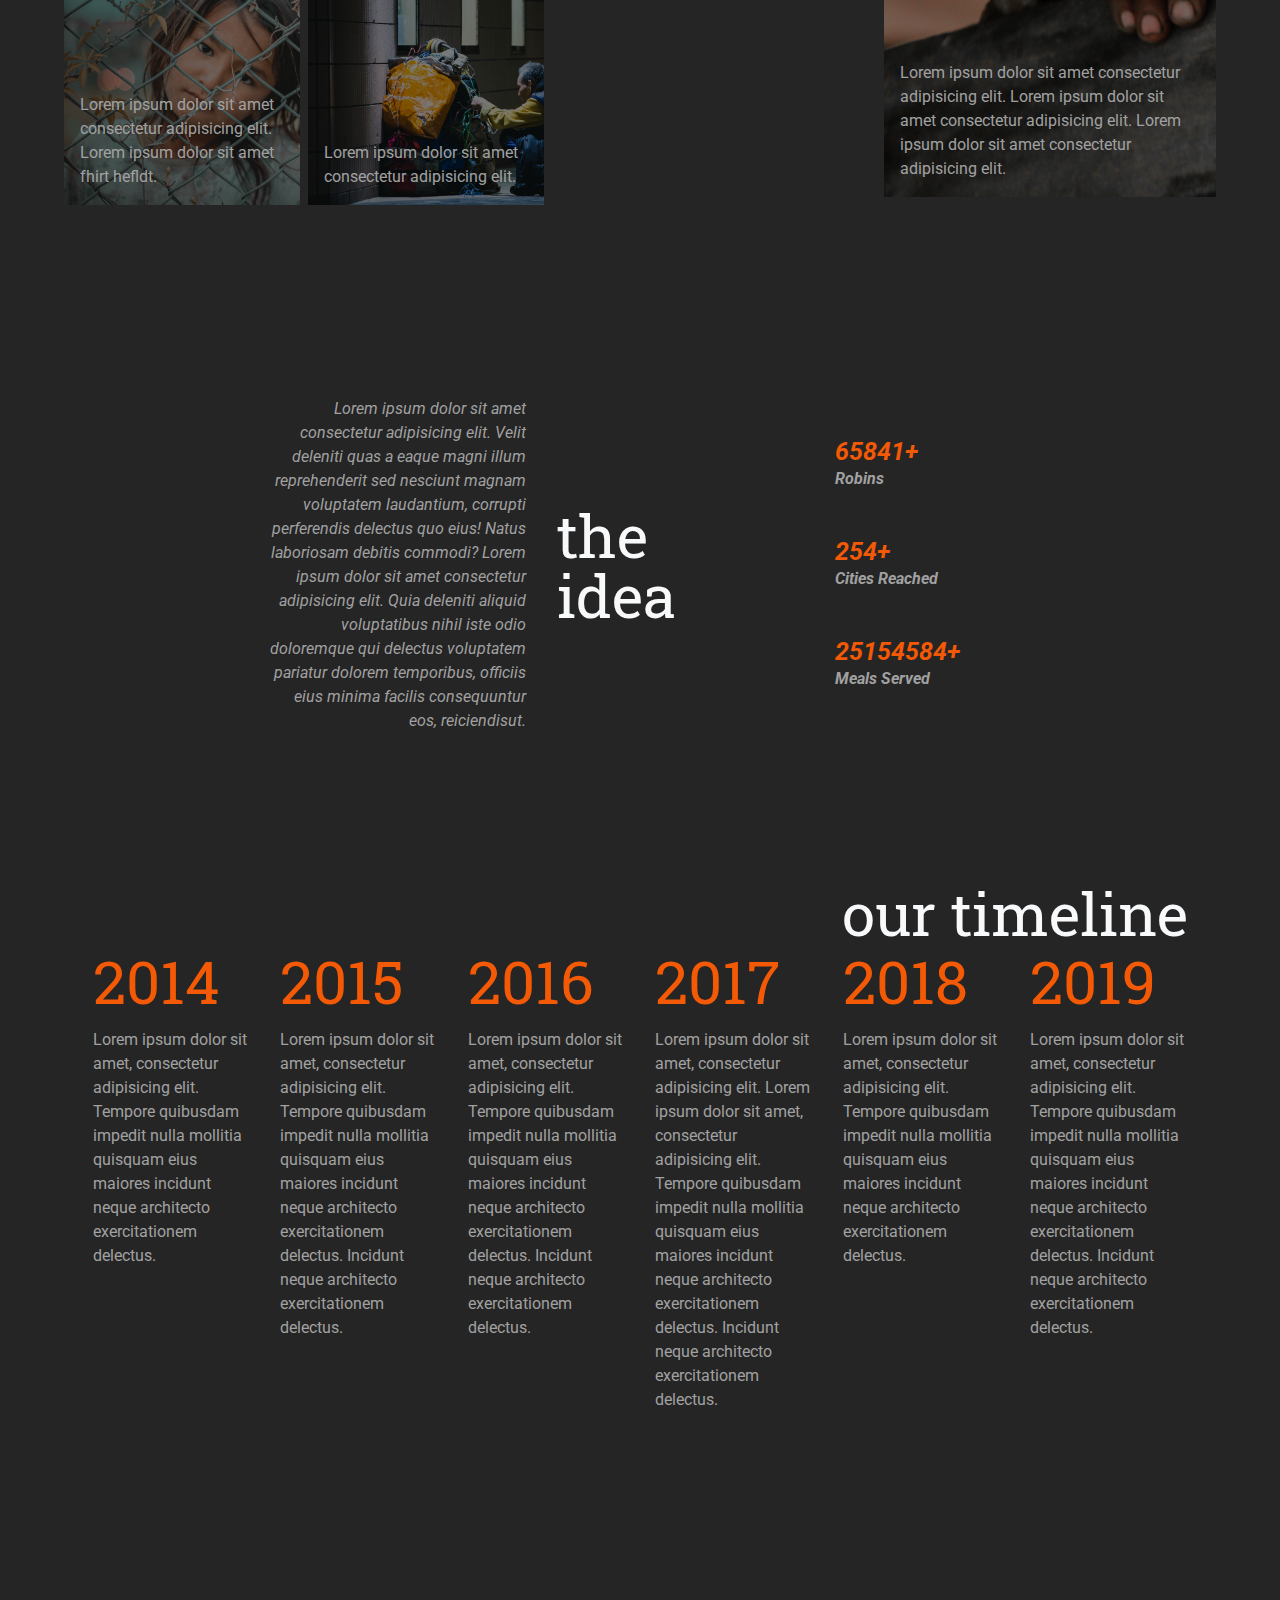
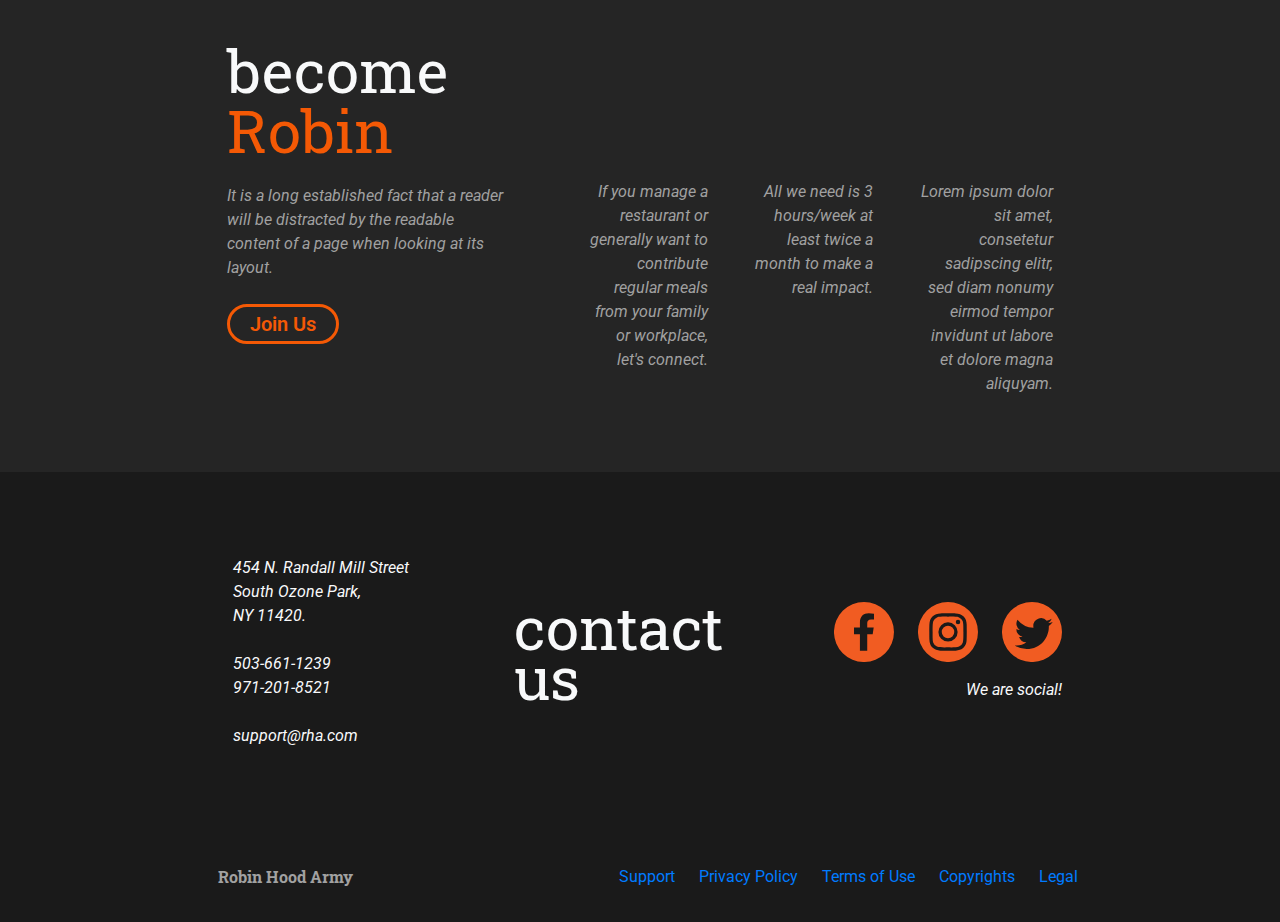
==== commit 46d52232: "Update index.html" ====
--- a/index.html
+++ b/index.html
@@ -38,8 +38,10 @@
 		<a href="joinus.html">Join Us</a>
 	</div>
 	
+	<!-- sticky-top -->
 	
-	<nav id="main" class="sticky-top">
+	
+	<nav id="main" class="">
 		<span style="font-size:30px;cursor:pointer" class="ml-3" onclick="openNav()">
 			&#9776;
 		</span>
